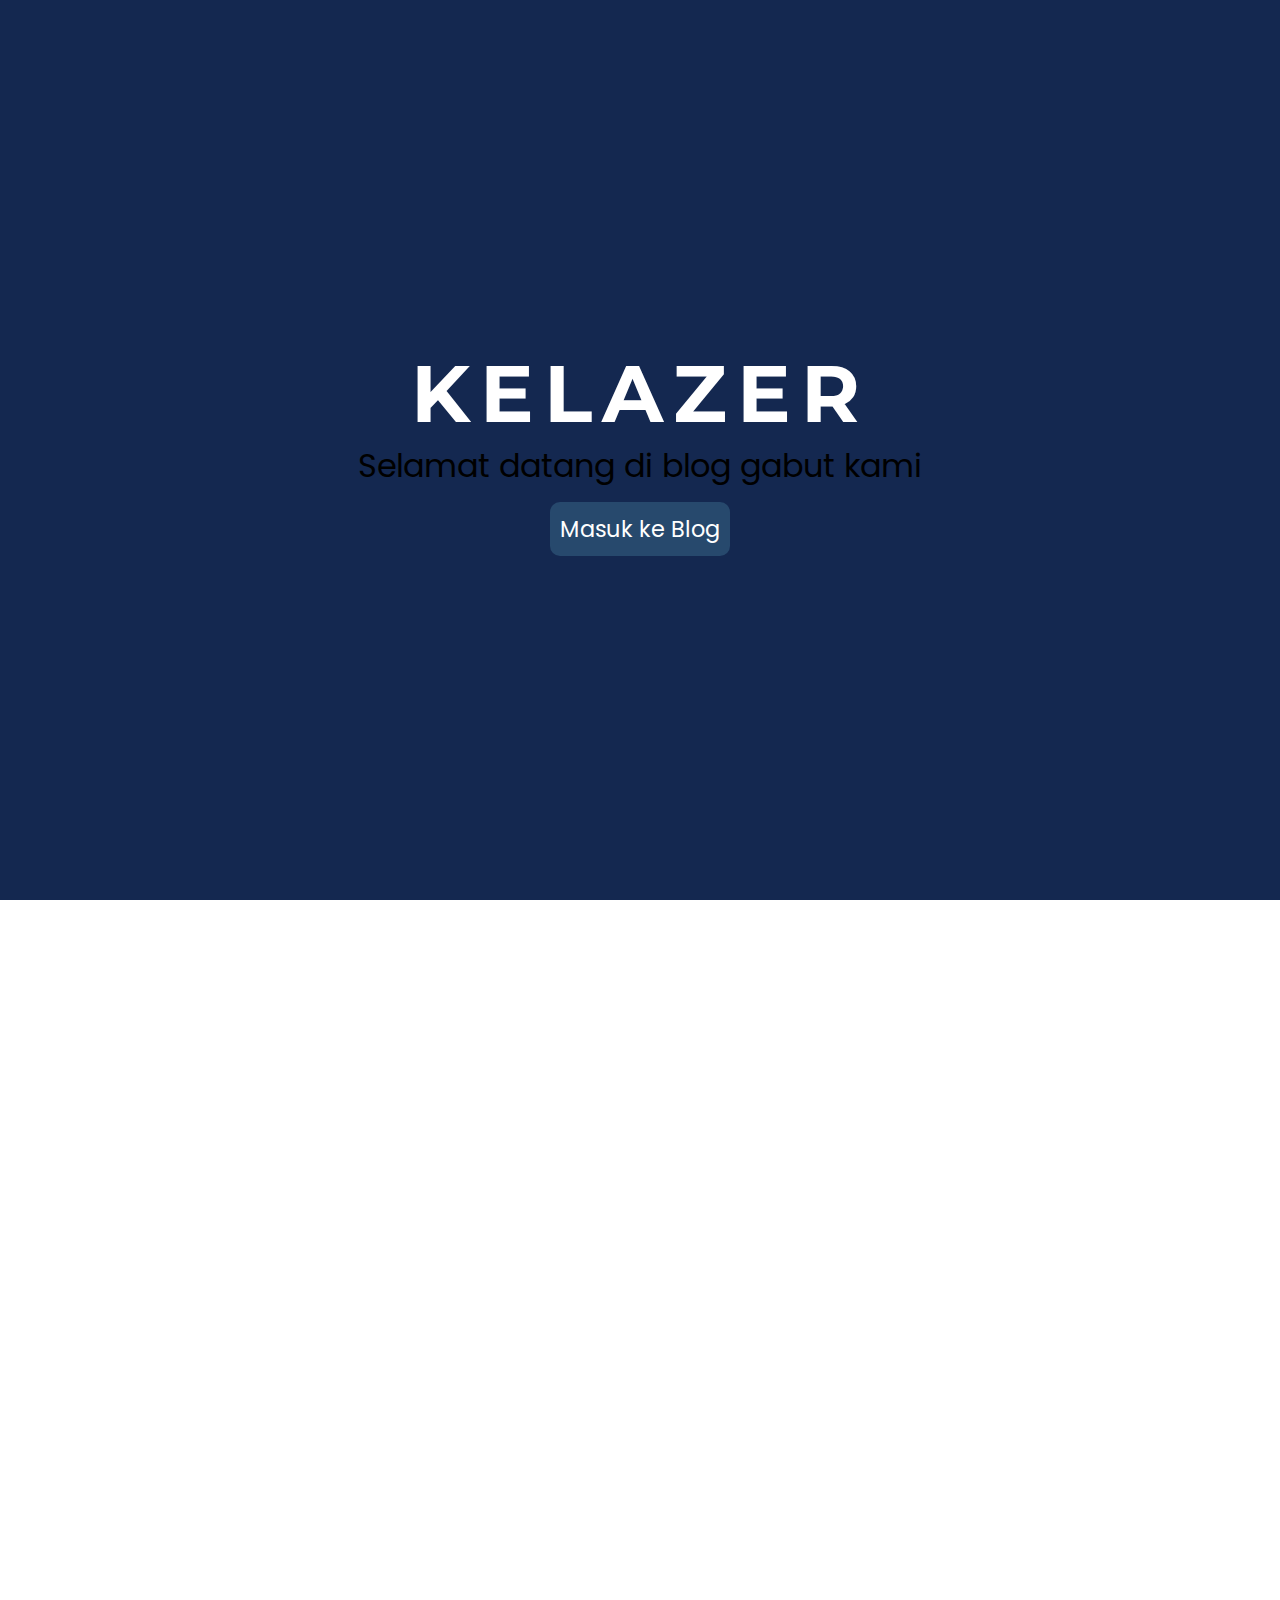
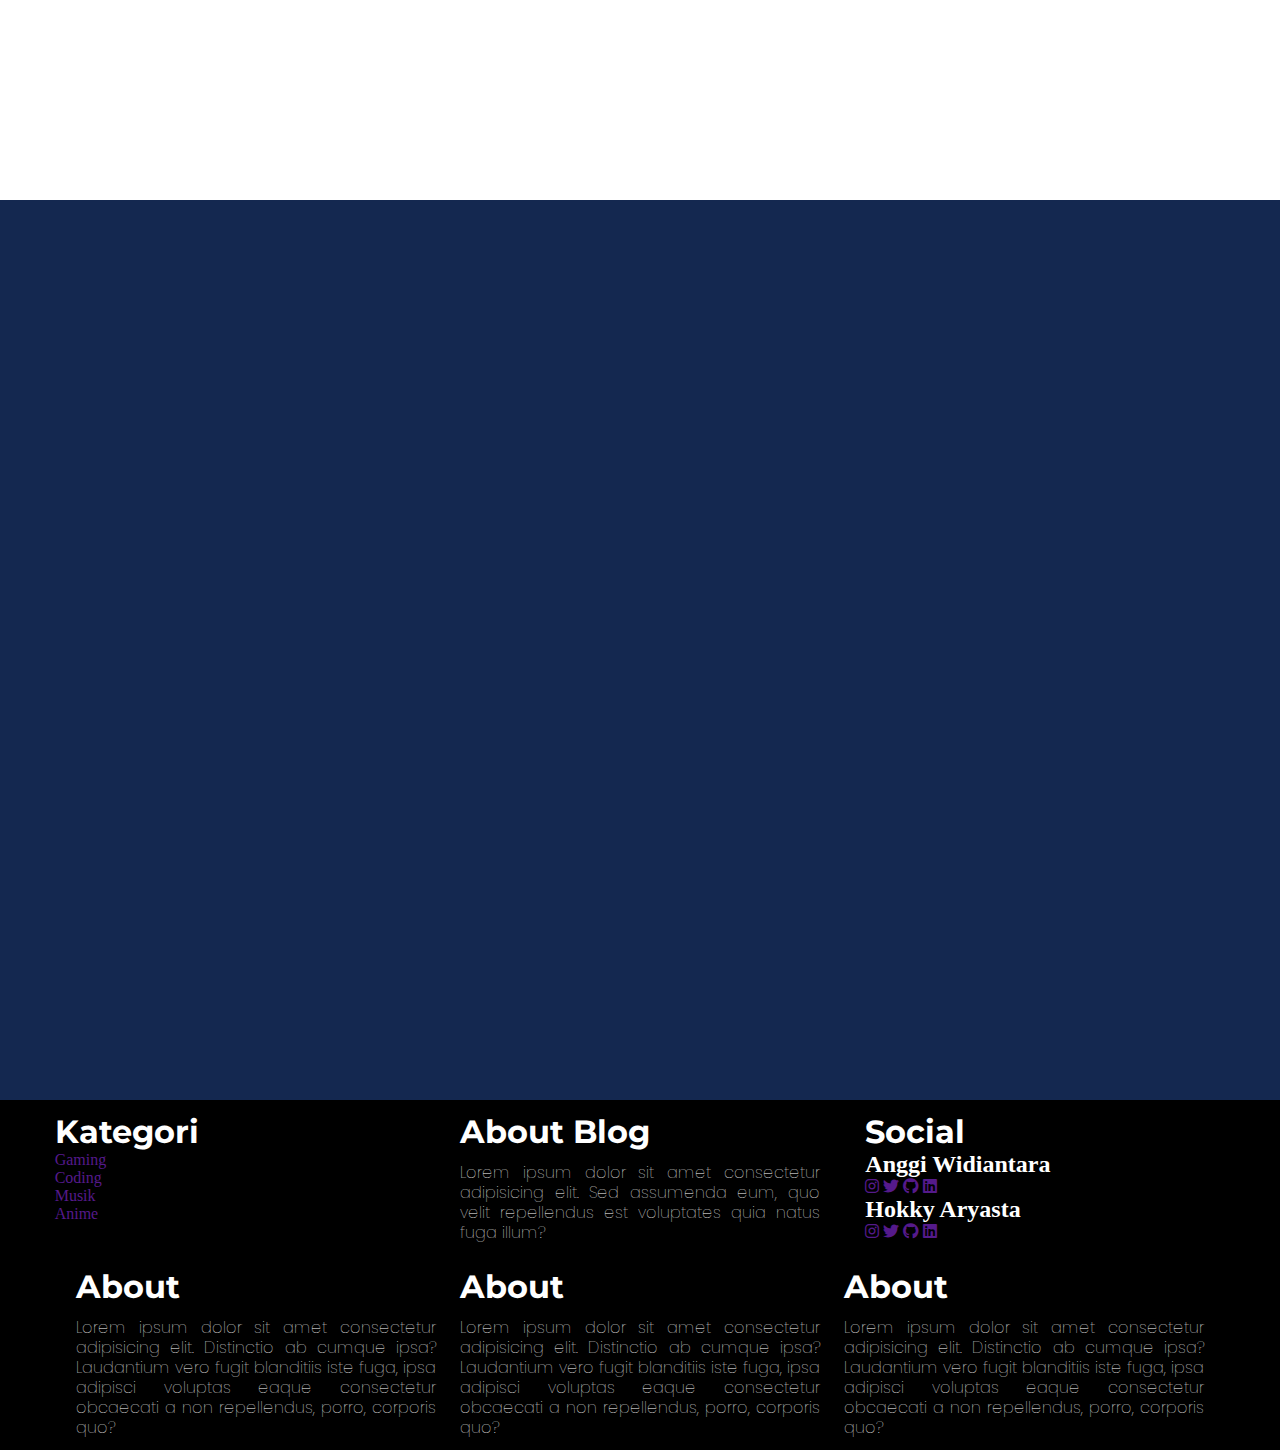
==== index.html @ 1ad7d3f4 "pang sing conflict" ====
<!DOCTYPE html>
<html lang="en">

<head>
    <meta charset="UTF-8">
    <meta http-equiv="X-UA-Compatible" content="IE=edge">
    <meta name="viewport" content="width=device-width, initial-scale=1.0">
    <link rel="stylesheet" href="css/style.css">
    <link href="https://fonts.googleapis.com/css2?family=Montserrat:wght@100;;300;;500;600;;800;&display=swap"
        rel="stylesheet">
    <link href="https://cdnjs.cloudflare.com/ajax/libs/font-awesome/6.2.0/css/all.min.css" rel="stylesheet">
    <link href="https://fonts.googleapis.com/css2?family=Poppins:wght@200;500&display=swap" rel="stylesheet">
    <link rel="stylesheet" href="https://unpkg.com/aos@next/dist/aos.css" />
    <title>Beranda | KELAZER</title>
    <link rel="stylesheet" href="css/style.css">
</head>

<body>
    <nav>
        <h1 class="title">KELAZER</h1>
        <p class="deskripsi">Selamat datang di blog gabut kami</p>
        <button class="masuk"><a href="">Masuk ke Blog</a></button>
    </nav>

    <div class="profile-1">
        <div class="img-profile" data-aos="fade-right" data-aos-offset="350" data-aos-duration="1500"
            data-aos-once="true">
            <img src="img/Anggi.JPG" alt="">
        </div>
        <div class="text-profile" data-aos="fade-left" data-aos-offset="350" data-aos-duration="1500"
            data-aos-once="true">
            <h1>Gede Anggi Widiantara</h1>
            <p>Saya Mahasiswa dari Universitas Pendidikan Ganesha mengambil jurusan Sistem Informasi dan sekarang sudah
                semester 5. dan sekarang sedang sibuk mencari kesibukan yang tidak menyibukan. bisa ngoding HTML, CSS,
                Javascript dikit dan bisa buat Design UI.</p>
            <p>"Ngoding itu pakek niat, kalo pakek ROG malah main Valo"</p>
        </div>
    </div>
    <div class="profile-2">
        <div class="img-profile" data-aos="fade-left" data-aos-offset="350" data-aos-duration="1500"
            data-aos-once="true">
            <img src="img/hokky.jpg" alt="">
        </div>
        <div class="text-profile" data-aos="fade-right" data-aos-offset="350" data-aos-duration="1500"
            data-aos-once="true">
            <h1>Komang Hokky Aryasta</h1>
            <p>Saya adalah mahasiswa KuTu (Kuliah Turu) dari Universitas Pendidikan Ganesha semester 5. Skill yang saya
                miliki adalah bermain Genshin Impact 24 jam.</p>
            <p>"Kalo yang lain bisa, kenapa harus saya"</p>
        </div>
        <div class="img-profile" data-aos="fade-left" data-aos-offset="350" data-aos-duration="1500"
            data-aos-once="true">
            <img src="img/hokky.jpeg" alt="">
        </div>
    </div>
    <footer>
        <div class="kategori footer">
            <h1 class="title">Kategori</h1>
            <ul>
                <li><a href="">Gaming</a></li>
                <li><a href="">Coding</a></li>
                <li><a href="">Musik</a></li>
                <li><a href="">Anime</a></li>
            </ul>
        </div>
        <div class="about footer">
            <h1 class="title">About Blog</h1>
            <p>Lorem ipsum dolor sit amet consectetur adipisicing elit. Sed assumenda eum, quo velit repellendus est
                voluptates quia natus fuga illum?</p>
        </div>

        <div class="social footer">
            <h1 class="title">Social</h1>
            <div class="anggi">
                <h2>Anggi Widiantara</h2>
                <div class="icon">
                    <a href=""><i class="fa-brands fa-instagram"></i></a>
                    <a href=""><i class="fa-brands fa-twitter"></i></a>
                    <a href=""><i class="fa-brands fa-github"></i></a>
                    <a href=""><i class="fa-brands fa-linkedin"></i></a>
                </div>
            </div>
            <div class="hokyy">
                <h2>Hokky Aryasta</h2>
                <div class="icon">
                    <a href=""><i class="fa-brands fa-instagram"></i></a>
                    <a href=""><i class="fa-brands fa-twitter"></i></a>
                    <a href=""><i class="fa-brands fa-github"></i></a>
                    <a href=""><i class="fa-brands fa-linkedin"></i></a>

                </div>
            </div>


        </div>
        <footer>
            <div class="about footer">
                <h1 class="title">About</h1>
                <p class="deskripsi">Lorem ipsum dolor sit amet consectetur adipisicing elit. Distinctio ab cumque ipsa?
                    Laudantium vero fugit blanditiis iste fuga, ipsa adipisci voluptas eaque consectetur obcaecati a non
                    repellendus, porro, corporis quo?</p>
            </div>
            <div class="about footer">
                <h1 class="title">About</h1>
                <p class="deskripsi">Lorem ipsum dolor sit amet consectetur adipisicing elit. Distinctio ab cumque ipsa?
                    Laudantium vero fugit blanditiis iste fuga, ipsa adipisci voluptas eaque consectetur obcaecati a non
                    repellendus, porro, corporis quo?</p>
            </div>
            <div class="about footer">
                <h1 class="title">About</h1>
                <p class="deskripsi">Lorem ipsum dolor sit amet consectetur adipisicing elit. Distinctio ab cumque ipsa?
                    Laudantium vero fugit blanditiis iste fuga, ipsa adipisci voluptas eaque consectetur obcaecati a non
                    repellendus, porro, corporis quo?</p>
            </div>
        </footer>
        <script src="https://unpkg.com/aos@next/dist/aos.js"></script>
        <script>
            AOS.init();
        </script>
</body>

</html>
---- css/style.css ----
* {
    text-decoration: none;
    padding: 0;
    margin: 0;
    box-sizing: border-box;
    border: none;
    text-decoration: none;
    list-style: none;
}

html {
    font-size: 100%;
}

nav {
    background-color: #142850;
    width: 100%;
    height: 100vh;
    display: flex;
    flex-direction: column;
    margin: auto;
    justify-content: center;
    align-items: center;
}

nav h1 {
    color: #ffffff;
    font-family: 'Montserrat', sans-serif;
    font-size: 5rem;
    letter-spacing: 10px;
}

nav p {
    font-family: 'Poppins', sans-serif;
    font-size: 2rem;
    margin-bottom: 12px;
}

nav .masuk {
    border-radius: 10px;
    padding: 10px;
    background-color: #27496D;
}

nav .masuk a {
    font-size: 1.4rem;
    font-family: 'Poppins', sans-serif;
    color: #ffffff;
}

.masuk:hover {
    background-color: #ffffff;
    transition: all ease .3s;
}

.masuk a:hover {
    color: #142850;
    transition: all ease .3s;
}

.profile-1 {
    height: 100vh;
    display: flex;
    justify-content: space-around;
    align-items: center;
    margin: auto;
    padding: 0 5vw;
}

.profile-2 {
    color: #fff;
    background-color: #142850;
    height: 100vh;
    display: flex;
    flex-direction: r;
    justify-content: space-around;
    align-items: center;
    margin: auto;
    padding: 0 5vw;
}

.img-profile img {
    object-fit: cover;
    height: 420px;
    width: 320px;
}

.text-profile {
    width: 600px;
    height: 420px;
}

.text-profile h1 {
    font-family: 'Poppins', sans-serif;
    font-size: 2.5rem;
    margin-bottom: 20px;
}

.text-profile p {
    font-family: 'Poppins', sans-serif;
    font-weight: 100;
    font-size: 1.2rem;
    line-height: 36px;
    text-align: justify;
    margin-bottom: 12px;
}

footer {
    background-color: #000000;
    color: #ffffff;
    display: flex;
    justify-content: space-around;
    flex-wrap: wrap;
    padding: 0 32px;
}

.footer {
    width: 360px;
    margin: 12px;
}

footer h1 {
    font-family: 'Montserrat', sans-serif;
    font-size: 2rem;
}

footer p {
    font-family: 'Poppins', sans-serif;
    font-weight: 100;
    font-size: 1rem;
    line-height: 20px;
    text-align: justify;
    margin-top: 12px;
}

/* Media Query */
---- css/style.css ----
* {
    text-decoration: none;
    padding: 0;
    margin: 0;
    box-sizing: border-box;
    border: none;
    text-decoration: none;
    list-style: none;
}

html {
    font-size: 100%;
}

nav {
    background-color: #142850;
    width: 100%;
    height: 100vh;
    display: flex;
    flex-direction: column;
    margin: auto;
    justify-content: center;
    align-items: center;
}

nav h1 {
    color: #ffffff;
    font-family: 'Montserrat', sans-serif;
    font-size: 5rem;
    letter-spacing: 10px;
}

nav p {
    font-family: 'Poppins', sans-serif;
    font-size: 2rem;
    margin-bottom: 12px;
}

nav .masuk {
    border-radius: 10px;
    padding: 10px;
    background-color: #27496D;
}

nav .masuk a {
    font-size: 1.4rem;
    font-family: 'Poppins', sans-serif;
    color: #ffffff;
}

.masuk:hover {
    background-color: #ffffff;
    transition: all ease .3s;
}

.masuk a:hover {
    color: #142850;
    transition: all ease .3s;
}

.profile-1 {
    height: 100vh;
    display: flex;
    justify-content: space-around;
    align-items: center;
    margin: auto;
    padding: 0 5vw;
}

.profile-2 {
    color: #fff;
    background-color: #142850;
    height: 100vh;
    display: flex;
    flex-direction: r;
    justify-content: space-around;
    align-items: center;
    margin: auto;
    padding: 0 5vw;
}

.img-profile img {
    object-fit: cover;
    height: 420px;
    width: 320px;
}

.text-profile {
    width: 600px;
    height: 420px;
}

.text-profile h1 {
    font-family: 'Poppins', sans-serif;
    font-size: 2.5rem;
    margin-bottom: 20px;
}

.text-profile p {
    font-family: 'Poppins', sans-serif;
    font-weight: 100;
    font-size: 1.2rem;
    line-height: 36px;
    text-align: justify;
    margin-bottom: 12px;
}

footer {
    background-color: #000000;
    color: #ffffff;
    display: flex;
    justify-content: space-around;
    flex-wrap: wrap;
    padding: 0 32px;
}

.footer {
    width: 360px;
    margin: 12px;
}

footer h1 {
    font-family: 'Montserrat', sans-serif;
    font-size: 2rem;
}

footer p {
    font-family: 'Poppins', sans-serif;
    font-weight: 100;
    font-size: 1rem;
    line-height: 20px;
    text-align: justify;
    margin-top: 12px;
}

/* Media Query */
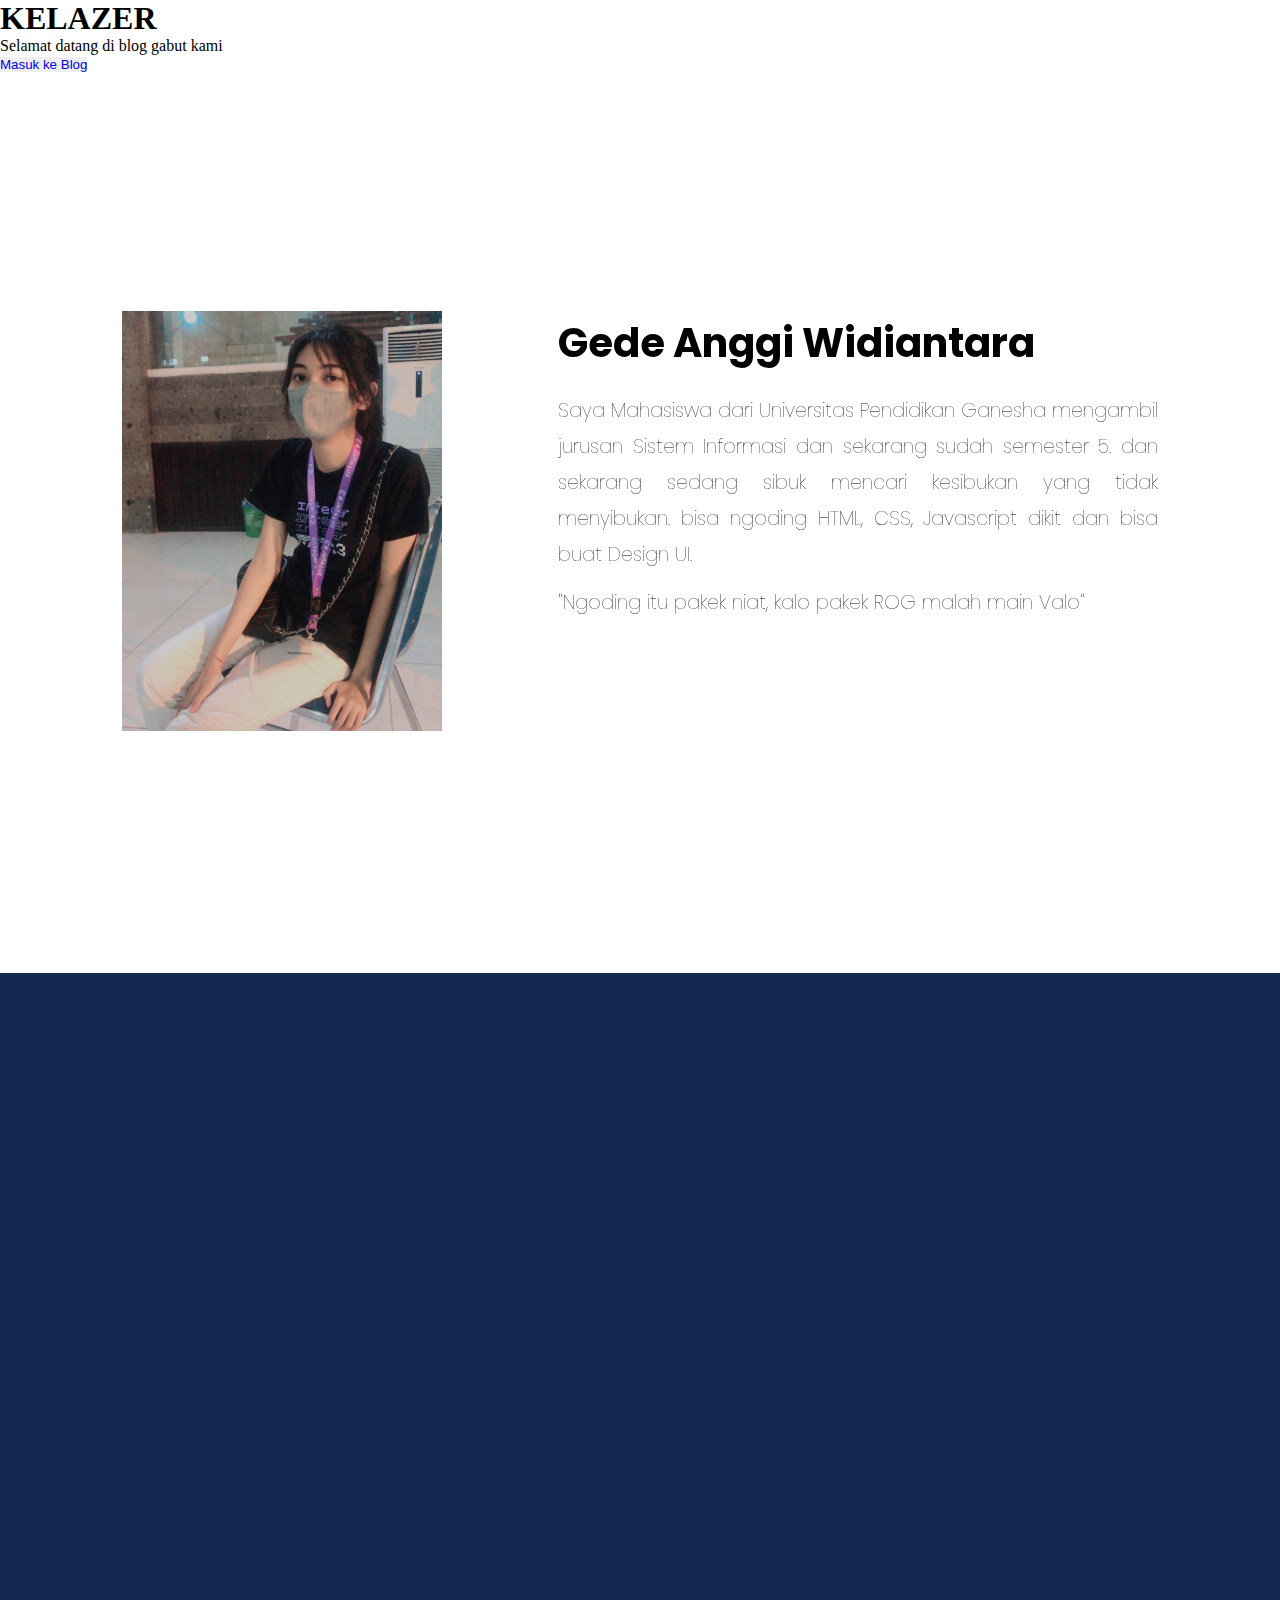
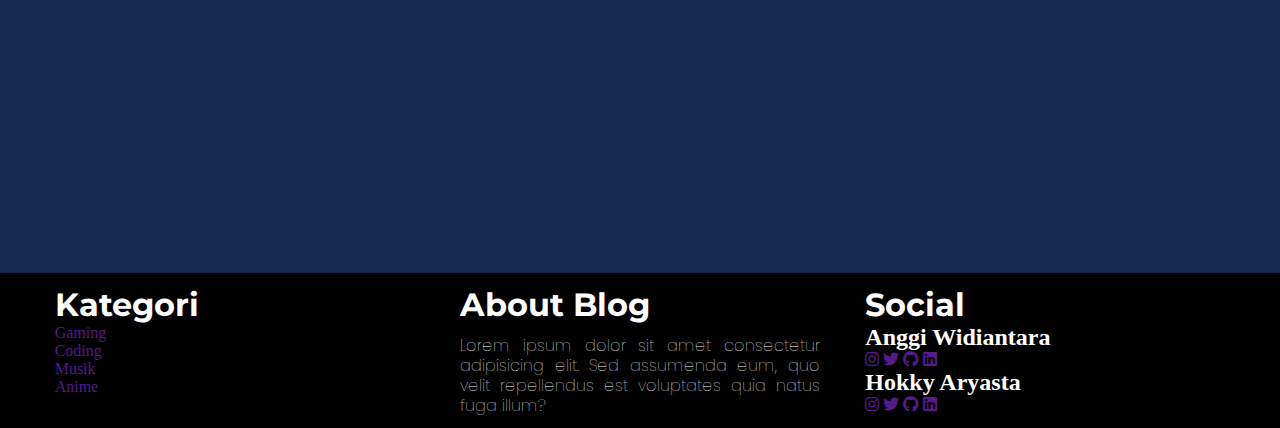
==== commit 8993d0a0: "Update index.html" ====
--- a/index.html
+++ b/index.html
@@ -6,7 +6,8 @@
     <meta http-equiv="X-UA-Compatible" content="IE=edge">
     <meta name="viewport" content="width=device-width, initial-scale=1.0">
     <link rel="stylesheet" href="css/style.css">
-    <link href="https://fonts.googleapis.com/css2?family=Montserrat:wght@100;;300;;500;600;;800;&display=swap"
+    <link
+        href="https://fonts.googleapis.com/css2?family=Montserrat:wght@100;;300;;500;600;;800;&display=swap"
         rel="stylesheet">
     <link href="https://cdnjs.cloudflare.com/ajax/libs/font-awesome/6.2.0/css/all.min.css" rel="stylesheet">
     <link href="https://fonts.googleapis.com/css2?family=Poppins:wght@200;500&display=swap" rel="stylesheet">
@@ -16,12 +17,11 @@
 </head>
 
 <body>
-    <nav>
-        <h1 class="title">KELAZER</h1>
-        <p class="deskripsi">Selamat datang di blog gabut kami</p>
-        <button class="masuk"><a href="">Masuk ke Blog</a></button>
-    </nav>
-
+    <div class="opening">
+        <h1>KELAZER</h1>
+        <p>Selamat datang di blog gabut kami</p>
+        <button class="masuk"><a href="pages/blog.html">Masuk ke Blog</a></button>
+    </div>
     <div class="profile-1">
         <div class="img-profile" data-aos="fade-right" data-aos-offset="350" data-aos-duration="1500"
             data-aos-once="true">
@@ -37,10 +37,6 @@
         </div>
     </div>
     <div class="profile-2">
-        <div class="img-profile" data-aos="fade-left" data-aos-offset="350" data-aos-duration="1500"
-            data-aos-once="true">
-            <img src="img/hokky.jpg" alt="">
-        </div>
         <div class="text-profile" data-aos="fade-right" data-aos-offset="350" data-aos-duration="1500"
             data-aos-once="true">
             <h1>Komang Hokky Aryasta</h1>
@@ -65,58 +61,37 @@
         </div>
         <div class="about footer">
             <h1 class="title">About Blog</h1>
-            <p>Lorem ipsum dolor sit amet consectetur adipisicing elit. Sed assumenda eum, quo velit repellendus est
-                voluptates quia natus fuga illum?</p>
+            <p>Lorem ipsum dolor sit amet consectetur adipisicing elit. Sed assumenda eum, quo velit repellendus est voluptates quia natus fuga illum?</p>
         </div>
-
+        
         <div class="social footer">
             <h1 class="title">Social</h1>
-            <div class="anggi">
-                <h2>Anggi Widiantara</h2>
-                <div class="icon">
-                    <a href=""><i class="fa-brands fa-instagram"></i></a>
-                    <a href=""><i class="fa-brands fa-twitter"></i></a>
-                    <a href=""><i class="fa-brands fa-github"></i></a>
-                    <a href=""><i class="fa-brands fa-linkedin"></i></a>
+                <div class="anggi">
+                    <h2>Anggi Widiantara</h2>
+                    <div class="icon">
+                        <a href=""><i class="fa-brands fa-instagram"></i></a>
+                        <a href=""><i class="fa-brands fa-twitter"></i></a>
+                        <a href=""><i class="fa-brands fa-github"></i></a>
+                        <a href=""><i class="fa-brands fa-linkedin"></i></a>
+                    </div>
                 </div>
-            </div>
-            <div class="hokyy">
-                <h2>Hokky Aryasta</h2>
-                <div class="icon">
-                    <a href=""><i class="fa-brands fa-instagram"></i></a>
-                    <a href=""><i class="fa-brands fa-twitter"></i></a>
-                    <a href=""><i class="fa-brands fa-github"></i></a>
-                    <a href=""><i class="fa-brands fa-linkedin"></i></a>
-
+                <div class="hokyy">
+                    <h2>Hokky Aryasta</h2>
+                    <div class="icon">
+                        <a href=""><i class="fa-brands fa-instagram"></i></a>
+                        <a href=""><i class="fa-brands fa-twitter"></i></a>
+                        <a href=""><i class="fa-brands fa-github"></i></a>
+                        <a href=""><i class="fa-brands fa-linkedin"></i></a>
+                        
+                    </div>
                 </div>
-            </div>
-
-
+            
         </div>
-        <footer>
-            <div class="about footer">
-                <h1 class="title">About</h1>
-                <p class="deskripsi">Lorem ipsum dolor sit amet consectetur adipisicing elit. Distinctio ab cumque ipsa?
-                    Laudantium vero fugit blanditiis iste fuga, ipsa adipisci voluptas eaque consectetur obcaecati a non
-                    repellendus, porro, corporis quo?</p>
-            </div>
-            <div class="about footer">
-                <h1 class="title">About</h1>
-                <p class="deskripsi">Lorem ipsum dolor sit amet consectetur adipisicing elit. Distinctio ab cumque ipsa?
-                    Laudantium vero fugit blanditiis iste fuga, ipsa adipisci voluptas eaque consectetur obcaecati a non
-                    repellendus, porro, corporis quo?</p>
-            </div>
-            <div class="about footer">
-                <h1 class="title">About</h1>
-                <p class="deskripsi">Lorem ipsum dolor sit amet consectetur adipisicing elit. Distinctio ab cumque ipsa?
-                    Laudantium vero fugit blanditiis iste fuga, ipsa adipisci voluptas eaque consectetur obcaecati a non
-                    repellendus, porro, corporis quo?</p>
-            </div>
-        </footer>
-        <script src="https://unpkg.com/aos@next/dist/aos.js"></script>
-        <script>
-            AOS.init();
-        </script>
+    </footer>
+    <script src="https://unpkg.com/aos@next/dist/aos.js"></script>
+    <script>
+        AOS.init();
+    </script>
 </body>
 
-</html>+</html>
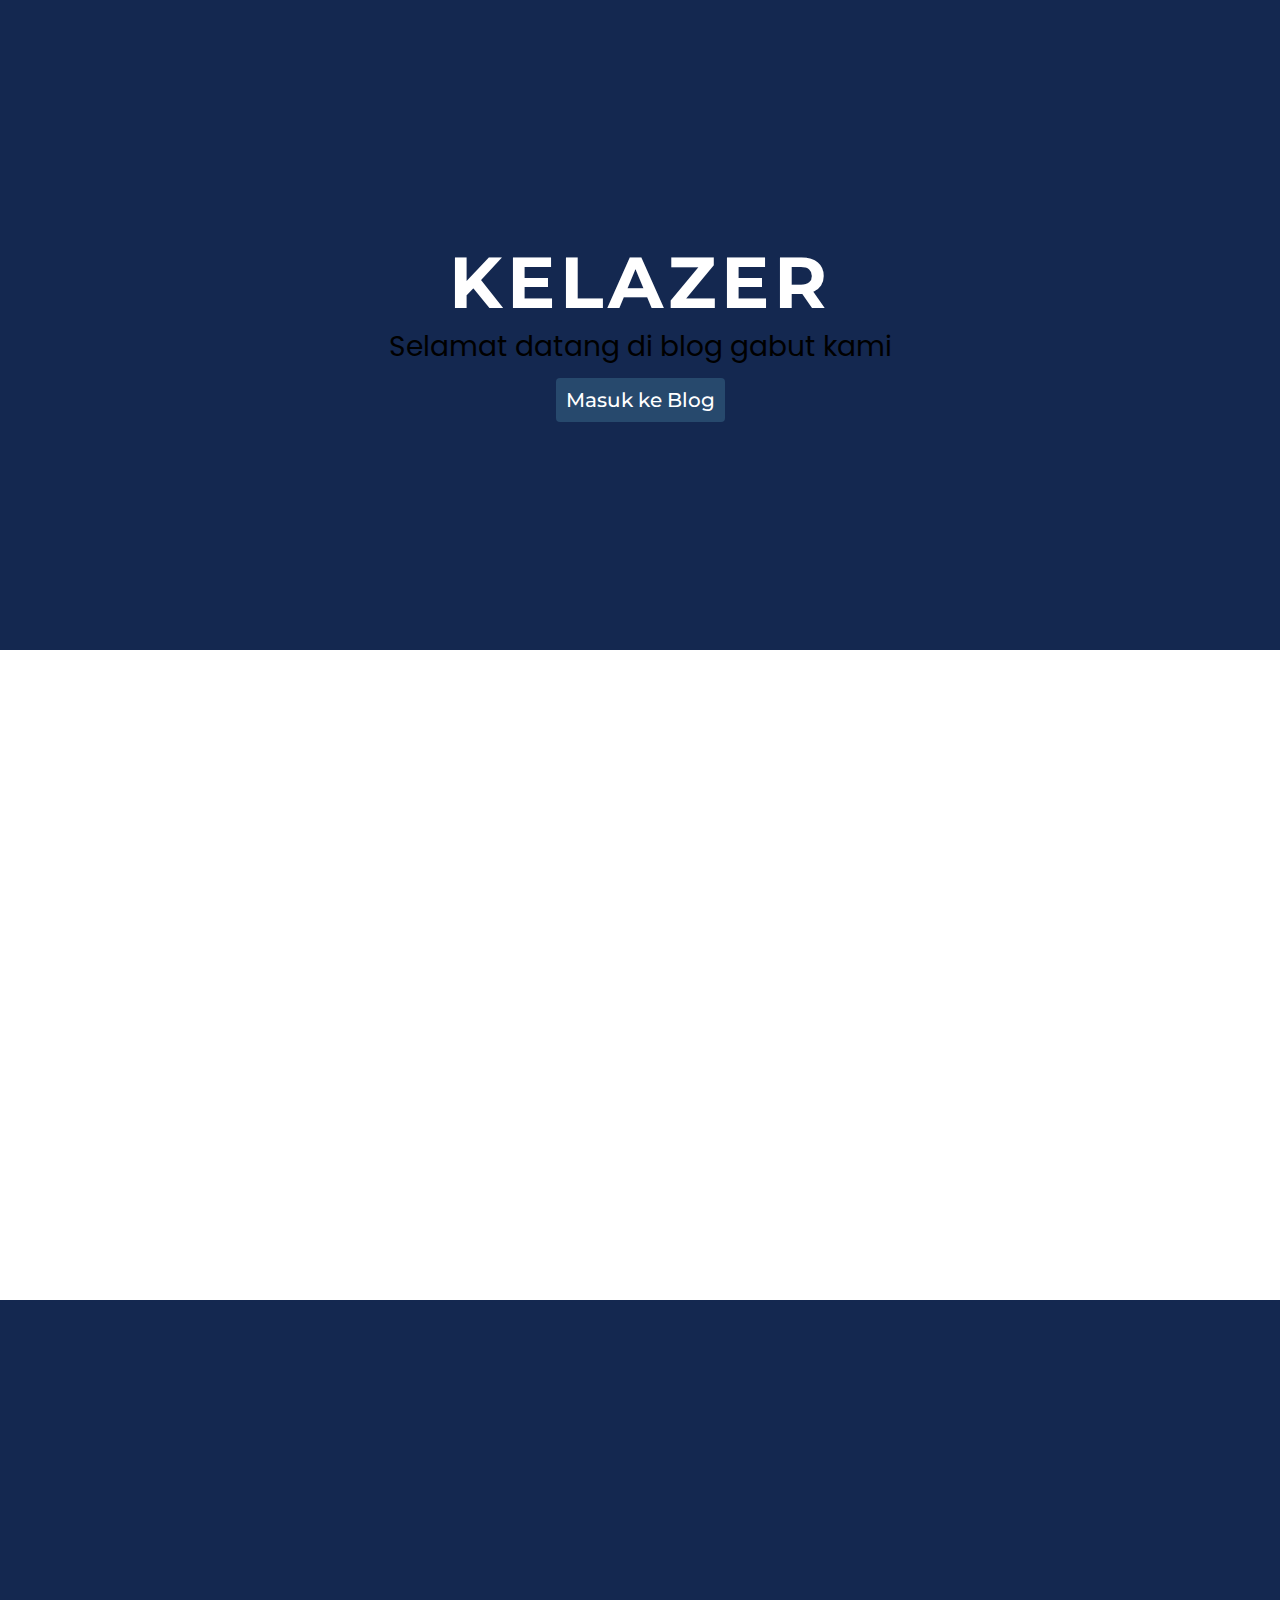
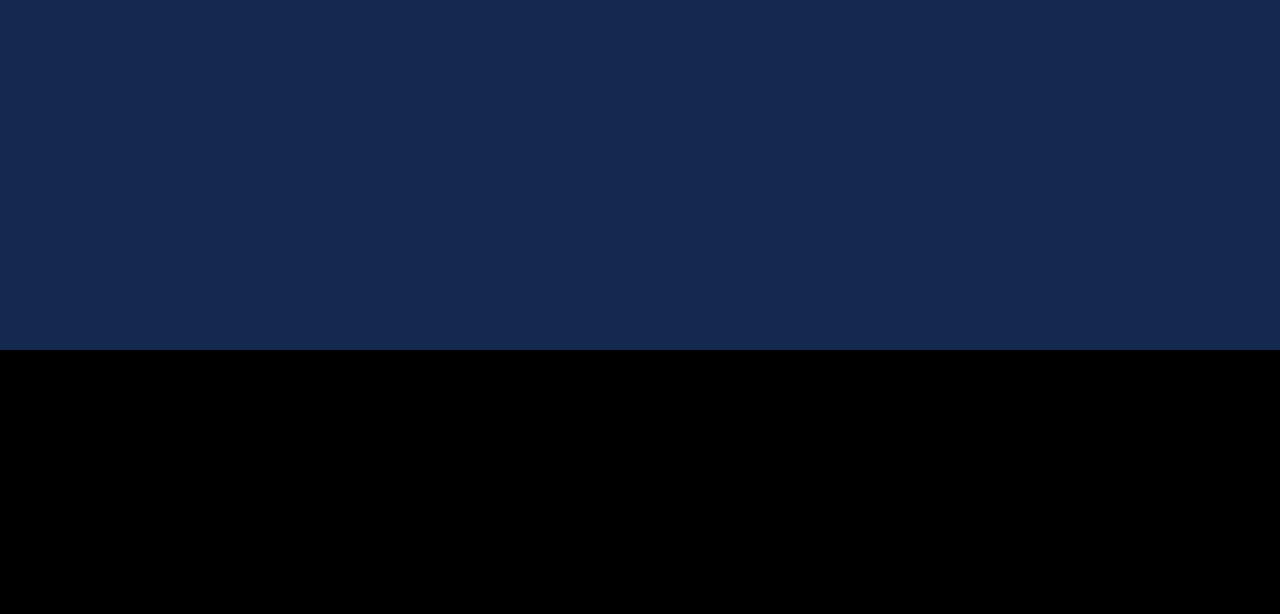
==== commit 59e3fb3e: "menambahkan animasi scroll" ====
--- a/index.html
+++ b/index.html
@@ -6,8 +6,7 @@
     <meta http-equiv="X-UA-Compatible" content="IE=edge">
     <meta name="viewport" content="width=device-width, initial-scale=1.0">
     <link rel="stylesheet" href="css/style.css">
-    <link
-        href="https://fonts.googleapis.com/css2?family=Montserrat:wght@100;;300;;500;600;;800;&display=swap"
+    <link href="https://fonts.googleapis.com/css2?family=Montserrat:wght@100;;300;;500;600;;800;&display=swap"
         rel="stylesheet">
     <link href="https://cdnjs.cloudflare.com/ajax/libs/font-awesome/6.2.0/css/all.min.css" rel="stylesheet">
     <link href="https://fonts.googleapis.com/css2?family=Poppins:wght@200;500&display=swap" rel="stylesheet">
@@ -50,7 +49,7 @@
         </div>
     </div>
     <footer>
-        <div class="kategori footer">
+        <div class="kategori footer" data-aos="fade-down" data-aos-once="true" data-aos-duration="1000">
             <h1 class="title">Kategori</h1>
             <ul>
                 <li><a href="">Gaming</a></li>
@@ -59,33 +58,34 @@
                 <li><a href="">Anime</a></li>
             </ul>
         </div>
-        <div class="about footer">
+        <div class="about footer" data-aos="fade-down" data-aos-once="true" data-aos-duration="1000">
             <h1 class="title">About Blog</h1>
-            <p>Lorem ipsum dolor sit amet consectetur adipisicing elit. Sed assumenda eum, quo velit repellendus est voluptates quia natus fuga illum?</p>
+            <p>Lorem ipsum dolor sit amet consectetur adipisicing elit. Sed assumenda eum, quo velit repellendus est
+                voluptates quia natus fuga illum?</p>
         </div>
-        
-        <div class="social footer">
+
+        <div class="social footer" data-aos="fade-down" data-aos-once="true" data-aos-duration="1000">
             <h1 class="title">Social</h1>
-                <div class="anggi">
-                    <h2>Anggi Widiantara</h2>
-                    <div class="icon">
-                        <a href=""><i class="fa-brands fa-instagram"></i></a>
-                        <a href=""><i class="fa-brands fa-twitter"></i></a>
-                        <a href=""><i class="fa-brands fa-github"></i></a>
-                        <a href=""><i class="fa-brands fa-linkedin"></i></a>
-                    </div>
+            <div class="anggi">
+                <h2>Anggi Widiantara</h2>
+                <div class="icon">
+                    <a href=""><i class="fa-brands fa-instagram"></i></a>
+                    <a href=""><i class="fa-brands fa-twitter"></i></a>
+                    <a href=""><i class="fa-brands fa-github"></i></a>
+                    <a href=""><i class="fa-brands fa-linkedin"></i></a>
                 </div>
-                <div class="hokyy">
-                    <h2>Hokky Aryasta</h2>
-                    <div class="icon">
-                        <a href=""><i class="fa-brands fa-instagram"></i></a>
-                        <a href=""><i class="fa-brands fa-twitter"></i></a>
-                        <a href=""><i class="fa-brands fa-github"></i></a>
-                        <a href=""><i class="fa-brands fa-linkedin"></i></a>
-                        
-                    </div>
+            </div>
+            <div class="hokyy">
+                <h2>Hokky Aryasta</h2>
+                <div class="icon">
+                    <a href=""><i class="fa-brands fa-instagram"></i></a>
+                    <a href=""><i class="fa-brands fa-twitter"></i></a>
+                    <a href=""><i class="fa-brands fa-github"></i></a>
+                    <a href=""><i class="fa-brands fa-linkedin"></i></a>
+
                 </div>
-            
+            </div>
+
         </div>
     </footer>
     <script src="https://unpkg.com/aos@next/dist/aos.js"></script>
@@ -94,4 +94,4 @@
     </script>
 </body>
 
-</html>
+</html>--- a/css/style.css
+++ b/css/style.css
@@ -1,21 +1,16 @@
 * {
-    text-decoration: none;
     padding: 0;
     margin: 0;
-    box-sizing: border-box;
+    font-family: 'Montserrat', sans-serif;
     border: none;
     text-decoration: none;
     list-style: none;
 }
 
-html {
-    font-size: 100%;
-}
-
-nav {
+/* beranda */
+.opening {
     background-color: #142850;
-    width: 100%;
-    height: 100vh;
+    min-height: 650px;
     display: flex;
     flex-direction: column;
     margin: auto;
@@ -23,114 +18,139 @@
     align-items: center;
 }
 
-nav h1 {
-    color: #ffffff;
-    font-family: 'Montserrat', sans-serif;
-    font-size: 5rem;
-    letter-spacing: 10px;
+.opening h1 {
+    font-size: 72px;
+    color: #fff;
+    letter-spacing: 5px;
+    
 }
 
-nav p {
+.opening p {
     font-family: 'Poppins', sans-serif;
-    font-size: 2rem;
-    margin-bottom: 12px;
+    font-size: 28px;
+    margin-bottom: 20px;
 }
 
-nav .masuk {
-    border-radius: 10px;
+.masuk a{
+    font-weight: 500;
+    font-size: 20px;
     padding: 10px;
+    border-radius: 4px;
     background-color: #27496D;
-}
-
-nav .masuk a {
-    font-size: 1.4rem;
-    font-family: 'Poppins', sans-serif;
-    color: #ffffff;
-}
-
-.masuk:hover {
-    background-color: #ffffff;
-    transition: all ease .3s;
+    color: #fff;
 }
 
 .masuk a:hover {
-    color: #142850;
+    background-color: #fff;
+    color: #27496D;
+    cursor: pointer;
     transition: all ease .3s;
 }
 
 .profile-1 {
-    height: 100vh;
     display: flex;
-    justify-content: space-around;
+    justify-content: center;
     align-items: center;
-    margin: auto;
-    padding: 0 5vw;
-}
-
-.profile-2 {
-    color: #fff;
-    background-color: #142850;
-    height: 100vh;
-    display: flex;
-    flex-direction: r;
-    justify-content: space-around;
-    align-items: center;
-    margin: auto;
-    padding: 0 5vw;
+    flex-direction: row;
+    min-height: 650px;
+    gap: 72px;
 }
 
 .img-profile img {
     object-fit: cover;
-    height: 420px;
-    width: 320px;
+    height: 400px;
+    width: 300px;
 }
 
 .text-profile {
     width: 600px;
-    height: 420px;
+    height: 400px;    
 }
 
 .text-profile h1 {
     font-family: 'Poppins', sans-serif;
-    font-size: 2.5rem;
+    font-size: 36px;
     margin-bottom: 20px;
 }
 
 .text-profile p {
     font-family: 'Poppins', sans-serif;
     font-weight: 100;
-    font-size: 1.2rem;
+    font-size: 18px;
     line-height: 36px;
     text-align: justify;
     margin-bottom: 12px;
 }
 
+.profile-2 {
+    background-color: #142850;
+    color:#fff;
+    display: flex;
+    justify-content: center;
+    align-items: center;
+    flex-direction: row;
+    min-height: 650px;
+    gap: 72px;
+}
+
 footer {
-    background-color: #000000;
-    color: #ffffff;
+    background-color: #000;
+    color: #fff;
     display: flex;
+    flex-wrap: wrap;
     justify-content: space-around;
-    flex-wrap: wrap;
-    padding: 0 32px;
 }
 
 .footer {
-    width: 360px;
-    margin: 12px;
+    width: 300px;
+    height: 200px;
+    margin: 32px;
+}
+.title {
+    text-align: center;
+}
+.about p{
+    margin-top: 12px;
+    text-align: justify;
+    line-height: 24px;
 }
 
-footer h1 {
-    font-family: 'Montserrat', sans-serif;
-    font-size: 2rem;
-}
-
-footer p {
-    font-family: 'Poppins', sans-serif;
-    font-weight: 100;
-    font-size: 1rem;
-    line-height: 20px;
-    text-align: justify;
+.kategori ul {
     margin-top: 12px;
 }
 
-/* Media Query */+.kategori li {
+    margin-bottom: 8px;
+}
+
+.kategori a{
+    font-family: 'Poppins', sans-serif;
+    font-weight: 400;
+    color: #fff;
+}
+
+.kategori a:hover {
+    color: #27496D;
+}
+
+.social h2 {
+    text-align: center;
+    font-family: 'Poppins', sans-serif;
+    font-size: 20px;
+    font-weight: 500;
+}
+
+.social .icon {
+    justify-content: center;
+    font-size: 24px;
+    display: flex;
+    gap: 20px;
+    margin-bottom: 20px;
+    
+}
+.social i {
+    color: #fff;
+}
+.social i:hover {
+    color: #142850;
+} 
--- a/css/style.css
+++ b/css/style.css
@@ -1,21 +1,16 @@
 * {
-    text-decoration: none;
     padding: 0;
     margin: 0;
-    box-sizing: border-box;
+    font-family: 'Montserrat', sans-serif;
     border: none;
     text-decoration: none;
     list-style: none;
 }
 
-html {
-    font-size: 100%;
-}
-
-nav {
+/* beranda */
+.opening {
     background-color: #142850;
-    width: 100%;
-    height: 100vh;
+    min-height: 650px;
     display: flex;
     flex-direction: column;
     margin: auto;
@@ -23,114 +18,139 @@
     align-items: center;
 }
 
-nav h1 {
-    color: #ffffff;
-    font-family: 'Montserrat', sans-serif;
-    font-size: 5rem;
-    letter-spacing: 10px;
+.opening h1 {
+    font-size: 72px;
+    color: #fff;
+    letter-spacing: 5px;
+    
 }
 
-nav p {
+.opening p {
     font-family: 'Poppins', sans-serif;
-    font-size: 2rem;
-    margin-bottom: 12px;
+    font-size: 28px;
+    margin-bottom: 20px;
 }
 
-nav .masuk {
-    border-radius: 10px;
+.masuk a{
+    font-weight: 500;
+    font-size: 20px;
     padding: 10px;
+    border-radius: 4px;
     background-color: #27496D;
-}
-
-nav .masuk a {
-    font-size: 1.4rem;
-    font-family: 'Poppins', sans-serif;
-    color: #ffffff;
-}
-
-.masuk:hover {
-    background-color: #ffffff;
-    transition: all ease .3s;
+    color: #fff;
 }
 
 .masuk a:hover {
-    color: #142850;
+    background-color: #fff;
+    color: #27496D;
+    cursor: pointer;
     transition: all ease .3s;
 }
 
 .profile-1 {
-    height: 100vh;
     display: flex;
-    justify-content: space-around;
+    justify-content: center;
     align-items: center;
-    margin: auto;
-    padding: 0 5vw;
-}
-
-.profile-2 {
-    color: #fff;
-    background-color: #142850;
-    height: 100vh;
-    display: flex;
-    flex-direction: r;
-    justify-content: space-around;
-    align-items: center;
-    margin: auto;
-    padding: 0 5vw;
+    flex-direction: row;
+    min-height: 650px;
+    gap: 72px;
 }
 
 .img-profile img {
     object-fit: cover;
-    height: 420px;
-    width: 320px;
+    height: 400px;
+    width: 300px;
 }
 
 .text-profile {
     width: 600px;
-    height: 420px;
+    height: 400px;    
 }
 
 .text-profile h1 {
     font-family: 'Poppins', sans-serif;
-    font-size: 2.5rem;
+    font-size: 36px;
     margin-bottom: 20px;
 }
 
 .text-profile p {
     font-family: 'Poppins', sans-serif;
     font-weight: 100;
-    font-size: 1.2rem;
+    font-size: 18px;
     line-height: 36px;
     text-align: justify;
     margin-bottom: 12px;
 }
 
+.profile-2 {
+    background-color: #142850;
+    color:#fff;
+    display: flex;
+    justify-content: center;
+    align-items: center;
+    flex-direction: row;
+    min-height: 650px;
+    gap: 72px;
+}
+
 footer {
-    background-color: #000000;
-    color: #ffffff;
+    background-color: #000;
+    color: #fff;
     display: flex;
+    flex-wrap: wrap;
     justify-content: space-around;
-    flex-wrap: wrap;
-    padding: 0 32px;
 }
 
 .footer {
-    width: 360px;
-    margin: 12px;
+    width: 300px;
+    height: 200px;
+    margin: 32px;
+}
+.title {
+    text-align: center;
+}
+.about p{
+    margin-top: 12px;
+    text-align: justify;
+    line-height: 24px;
 }
 
-footer h1 {
-    font-family: 'Montserrat', sans-serif;
-    font-size: 2rem;
-}
-
-footer p {
-    font-family: 'Poppins', sans-serif;
-    font-weight: 100;
-    font-size: 1rem;
-    line-height: 20px;
-    text-align: justify;
+.kategori ul {
     margin-top: 12px;
 }
 
-/* Media Query */+.kategori li {
+    margin-bottom: 8px;
+}
+
+.kategori a{
+    font-family: 'Poppins', sans-serif;
+    font-weight: 400;
+    color: #fff;
+}
+
+.kategori a:hover {
+    color: #27496D;
+}
+
+.social h2 {
+    text-align: center;
+    font-family: 'Poppins', sans-serif;
+    font-size: 20px;
+    font-weight: 500;
+}
+
+.social .icon {
+    justify-content: center;
+    font-size: 24px;
+    display: flex;
+    gap: 20px;
+    margin-bottom: 20px;
+    
+}
+.social i {
+    color: #fff;
+}
+.social i:hover {
+    color: #142850;
+} 
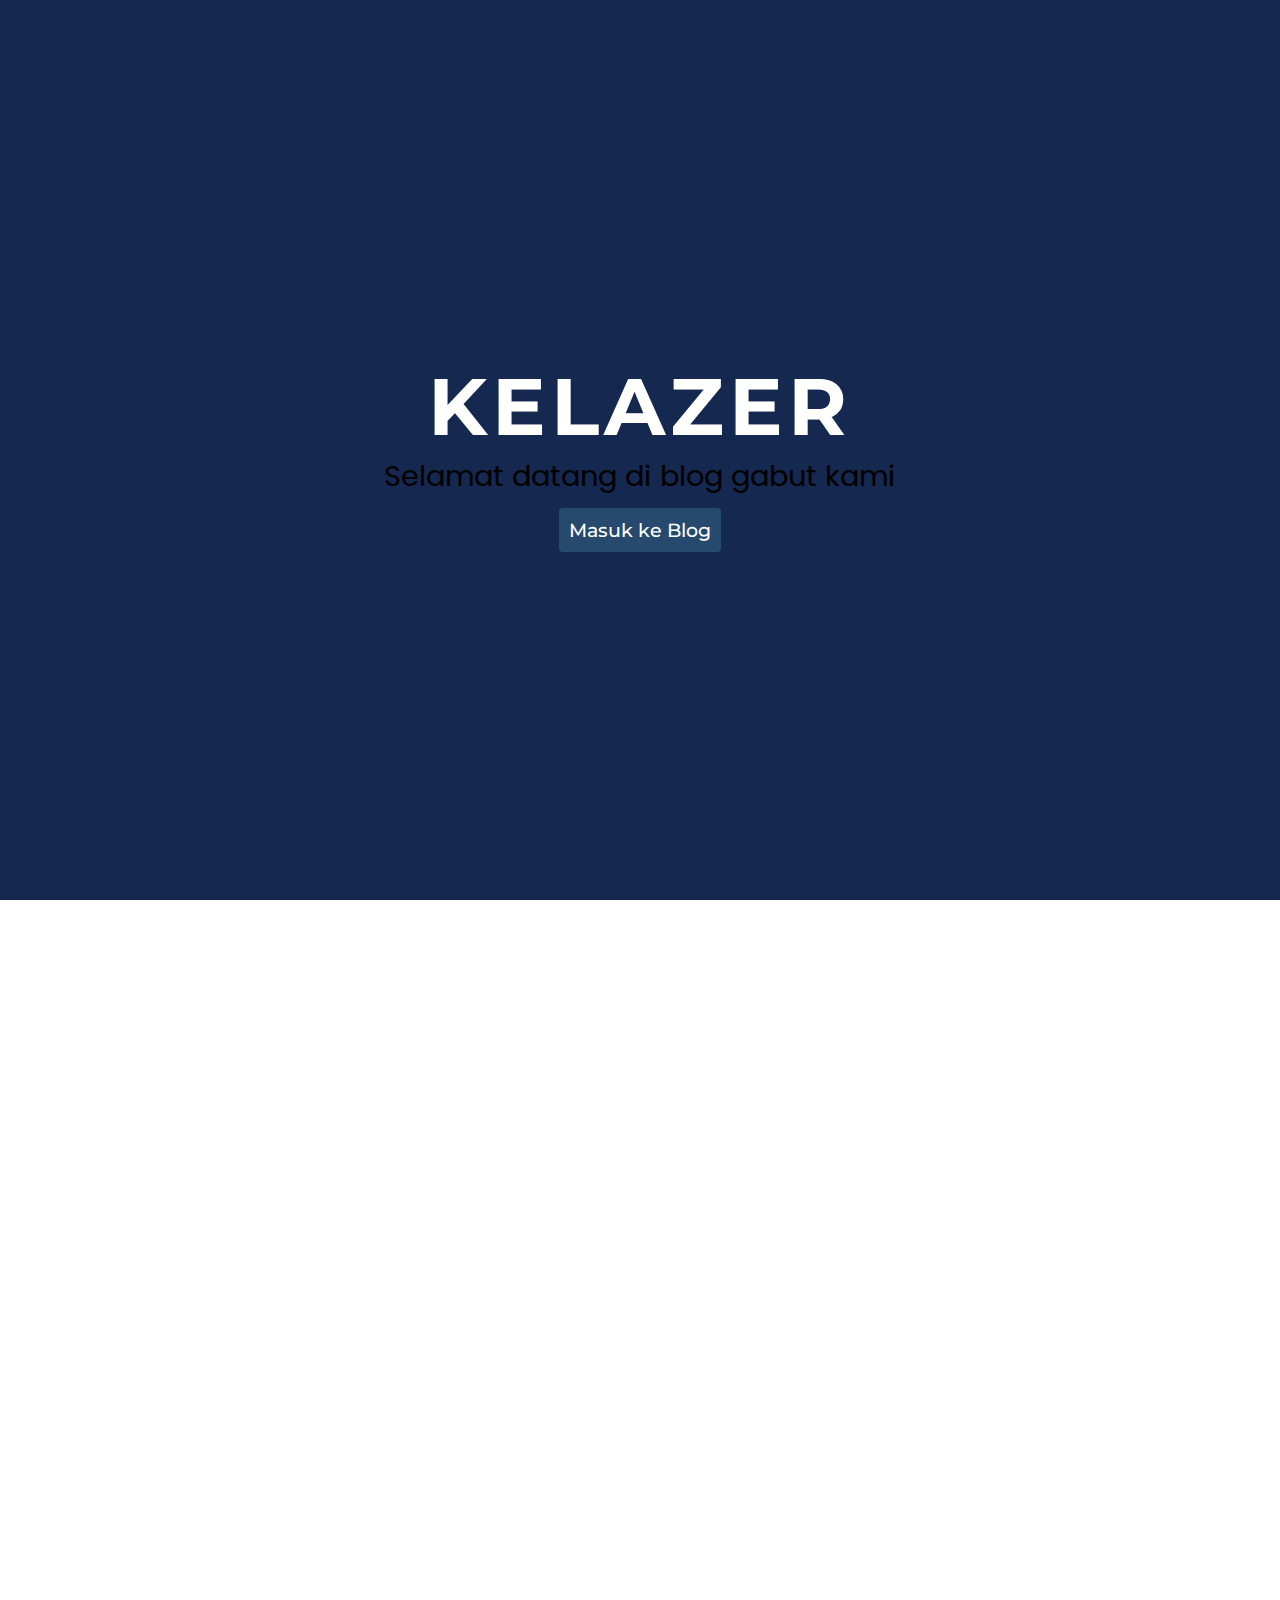
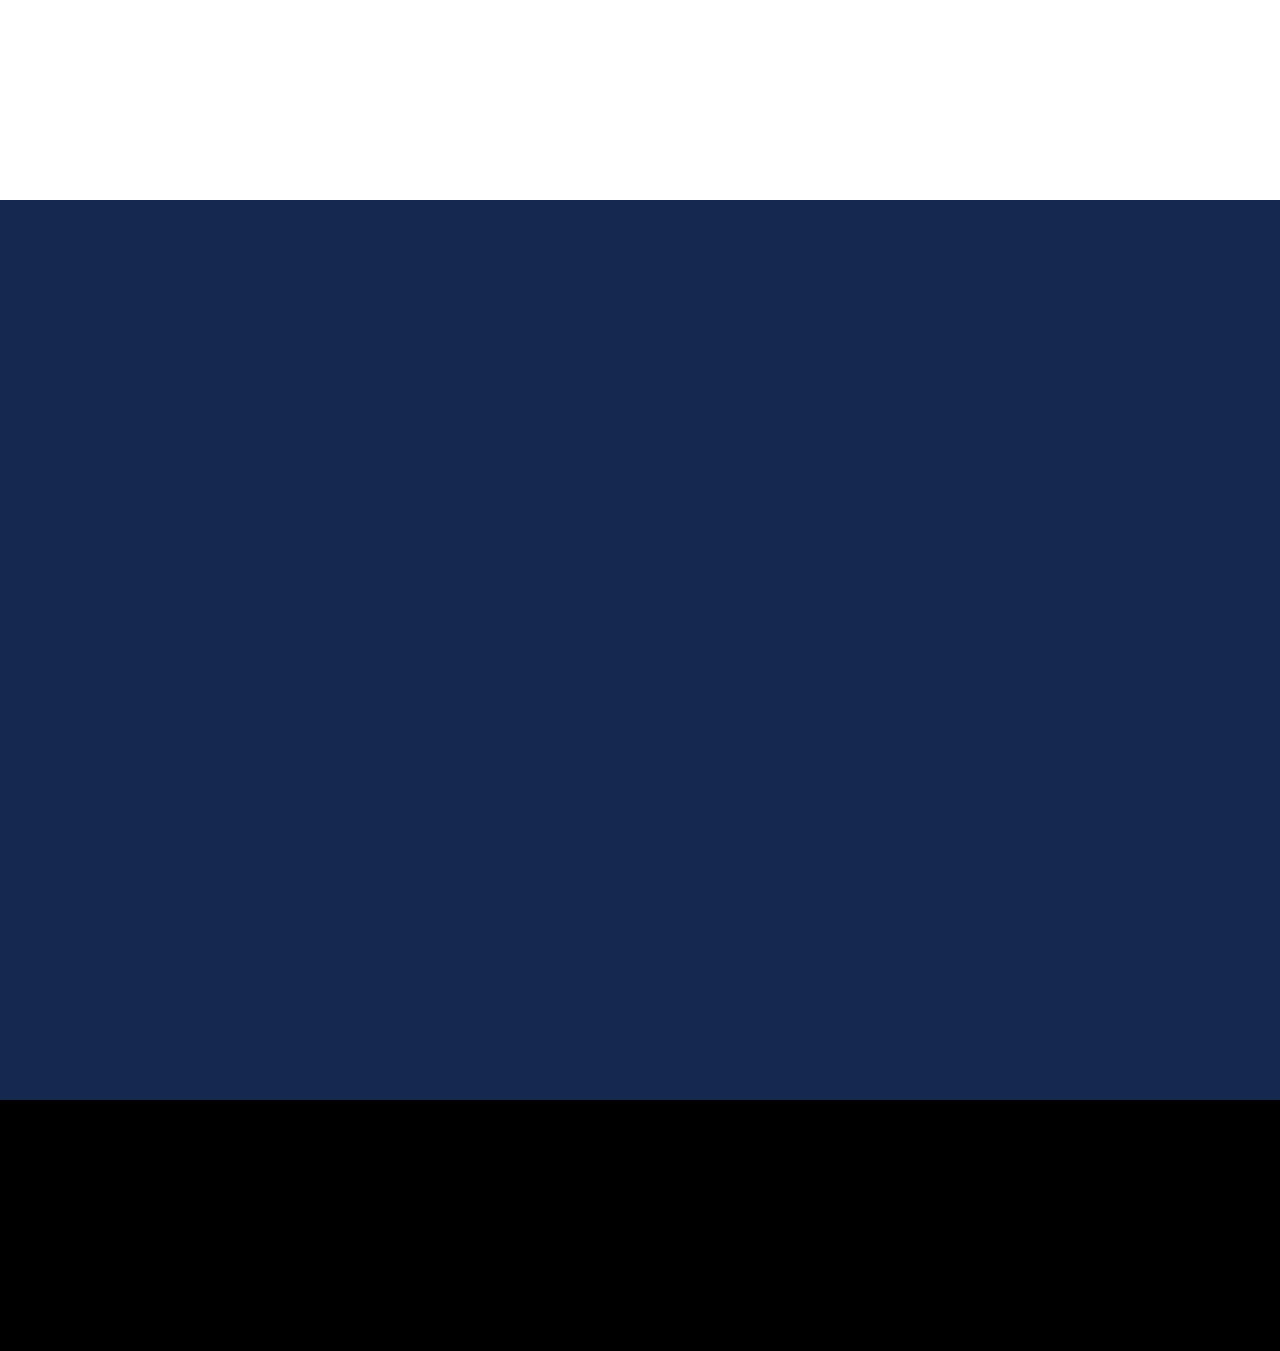
==== commit fdcd1057: "dah responsive" ====
--- a/index.html
+++ b/index.html
@@ -36,6 +36,10 @@
         </div>
     </div>
     <div class="profile-2">
+        <div class="img-profile" data-aos="fade-left" data-aos-offset="350" data-aos-duration="1500"
+            data-aos-once="true">
+            <img src="img/hokky.jpeg" alt="">
+        </div>
         <div class="text-profile" data-aos="fade-right" data-aos-offset="350" data-aos-duration="1500"
             data-aos-once="true">
             <h1>Komang Hokky Aryasta</h1>
@@ -43,10 +47,7 @@
                 miliki adalah bermain Genshin Impact 24 jam.</p>
             <p>"Kalo yang lain bisa, kenapa harus saya"</p>
         </div>
-        <div class="img-profile" data-aos="fade-left" data-aos-offset="350" data-aos-duration="1500"
-            data-aos-once="true">
-            <img src="img/hokky.jpeg" alt="">
-        </div>
+        
     </div>
     <footer>
         <div class="kategori footer" data-aos="fade-down" data-aos-once="true" data-aos-duration="1000">
--- a/css/style.css
+++ b/css/style.css
@@ -6,11 +6,13 @@
     text-decoration: none;
     list-style: none;
 }
-
+html {
+    font-size: 100%;
+}
 /* beranda */
 .opening {
     background-color: #142850;
-    min-height: 650px;
+    height: 100vh;
     display: flex;
     flex-direction: column;
     margin: auto;
@@ -19,7 +21,7 @@
 }
 
 .opening h1 {
-    font-size: 72px;
+    font-size: 5rem;
     color: #fff;
     letter-spacing: 5px;
     
@@ -27,13 +29,13 @@
 
 .opening p {
     font-family: 'Poppins', sans-serif;
-    font-size: 28px;
+    font-size: 1.8rem;
     margin-bottom: 20px;
 }
 
 .masuk a{
     font-weight: 500;
-    font-size: 20px;
+    font-size: 1.2rem;
     padding: 10px;
     border-radius: 4px;
     background-color: #27496D;
@@ -51,8 +53,7 @@
     display: flex;
     justify-content: center;
     align-items: center;
-    flex-direction: row;
-    min-height: 650px;
+    height: 100vh;
     gap: 72px;
 }
 
@@ -69,14 +70,14 @@
 
 .text-profile h1 {
     font-family: 'Poppins', sans-serif;
-    font-size: 36px;
+    font-size: 2.1rem;
     margin-bottom: 20px;
 }
 
 .text-profile p {
     font-family: 'Poppins', sans-serif;
     font-weight: 100;
-    font-size: 18px;
+    font-size: 1.1rem;
     line-height: 36px;
     text-align: justify;
     margin-bottom: 12px;
@@ -88,8 +89,8 @@
     display: flex;
     justify-content: center;
     align-items: center;
-    flex-direction: row;
-    min-height: 650px;
+    flex-direction: row-reverse;
+    height: 100vh;
     gap: 72px;
 }
 
@@ -103,7 +104,6 @@
 
 .footer {
     width: 300px;
-    height: 200px;
     margin: 32px;
 }
 .title {
@@ -136,13 +136,13 @@
 .social h2 {
     text-align: center;
     font-family: 'Poppins', sans-serif;
-    font-size: 20px;
+    font-size: 1.2rem;
     font-weight: 500;
 }
 
 .social .icon {
     justify-content: center;
-    font-size: 24px;
+    font-size: 1.3rem;
     display: flex;
     gap: 20px;
     margin-bottom: 20px;
@@ -154,3 +154,73 @@
 .social i:hover {
     color: #142850;
 } 
+@media screen and (max-width: 972px) {
+    html {
+        font-size: 90%;
+    }
+    .profile-1, .profile-2 {
+        flex-direction: column;
+        padding: 40px 20px;
+        gap: 0;
+    }
+
+    .img-profile {
+    display: flex;
+    justify-content: center;
+    }
+
+    .img-profile img {
+        object-fit: cover;
+        object-position: center;
+    }
+
+    .text-profile {
+        margin-top: 12px;
+        width: 100%;
+    }
+
+    .text-profile h1 {
+        text-align: center;
+    }
+    
+    .footer {
+        margin-bottom: 0;
+    }
+}
+
+@media screen and (max-width: 768px) {
+    html {
+        font-size: 85%;
+    }
+}
+
+@media screen and (max-width: 518px) {
+    html {
+        font-size: 65%;
+    }
+    .opening p {
+        font-size: 18px;
+    }
+        .img-profile img {
+        width: 200px;
+        height: 280px;
+    }
+}
+
+@media screen and (max-width: 470px) {
+    html {
+        font-size: 65%;
+    }
+    .opening p {
+        font-size: 18px;
+    }
+}
+
+@media screen and (max-width: 358px) {
+    html {
+        font-size: 50%;
+    }
+    .opening p {
+        font-size: 16px;
+    }
+}--- a/css/style.css
+++ b/css/style.css
@@ -6,11 +6,13 @@
     text-decoration: none;
     list-style: none;
 }
-
+html {
+    font-size: 100%;
+}
 /* beranda */
 .opening {
     background-color: #142850;
-    min-height: 650px;
+    height: 100vh;
     display: flex;
     flex-direction: column;
     margin: auto;
@@ -19,7 +21,7 @@
 }
 
 .opening h1 {
-    font-size: 72px;
+    font-size: 5rem;
     color: #fff;
     letter-spacing: 5px;
     
@@ -27,13 +29,13 @@
 
 .opening p {
     font-family: 'Poppins', sans-serif;
-    font-size: 28px;
+    font-size: 1.8rem;
     margin-bottom: 20px;
 }
 
 .masuk a{
     font-weight: 500;
-    font-size: 20px;
+    font-size: 1.2rem;
     padding: 10px;
     border-radius: 4px;
     background-color: #27496D;
@@ -51,8 +53,7 @@
     display: flex;
     justify-content: center;
     align-items: center;
-    flex-direction: row;
-    min-height: 650px;
+    height: 100vh;
     gap: 72px;
 }
 
@@ -69,14 +70,14 @@
 
 .text-profile h1 {
     font-family: 'Poppins', sans-serif;
-    font-size: 36px;
+    font-size: 2.1rem;
     margin-bottom: 20px;
 }
 
 .text-profile p {
     font-family: 'Poppins', sans-serif;
     font-weight: 100;
-    font-size: 18px;
+    font-size: 1.1rem;
     line-height: 36px;
     text-align: justify;
     margin-bottom: 12px;
@@ -88,8 +89,8 @@
     display: flex;
     justify-content: center;
     align-items: center;
-    flex-direction: row;
-    min-height: 650px;
+    flex-direction: row-reverse;
+    height: 100vh;
     gap: 72px;
 }
 
@@ -103,7 +104,6 @@
 
 .footer {
     width: 300px;
-    height: 200px;
     margin: 32px;
 }
 .title {
@@ -136,13 +136,13 @@
 .social h2 {
     text-align: center;
     font-family: 'Poppins', sans-serif;
-    font-size: 20px;
+    font-size: 1.2rem;
     font-weight: 500;
 }
 
 .social .icon {
     justify-content: center;
-    font-size: 24px;
+    font-size: 1.3rem;
     display: flex;
     gap: 20px;
     margin-bottom: 20px;
@@ -154,3 +154,73 @@
 .social i:hover {
     color: #142850;
 } 
+@media screen and (max-width: 972px) {
+    html {
+        font-size: 90%;
+    }
+    .profile-1, .profile-2 {
+        flex-direction: column;
+        padding: 40px 20px;
+        gap: 0;
+    }
+
+    .img-profile {
+    display: flex;
+    justify-content: center;
+    }
+
+    .img-profile img {
+        object-fit: cover;
+        object-position: center;
+    }
+
+    .text-profile {
+        margin-top: 12px;
+        width: 100%;
+    }
+
+    .text-profile h1 {
+        text-align: center;
+    }
+    
+    .footer {
+        margin-bottom: 0;
+    }
+}
+
+@media screen and (max-width: 768px) {
+    html {
+        font-size: 85%;
+    }
+}
+
+@media screen and (max-width: 518px) {
+    html {
+        font-size: 65%;
+    }
+    .opening p {
+        font-size: 18px;
+    }
+        .img-profile img {
+        width: 200px;
+        height: 280px;
+    }
+}
+
+@media screen and (max-width: 470px) {
+    html {
+        font-size: 65%;
+    }
+    .opening p {
+        font-size: 18px;
+    }
+}
+
+@media screen and (max-width: 358px) {
+    html {
+        font-size: 50%;
+    }
+    .opening p {
+        font-size: 16px;
+    }
+}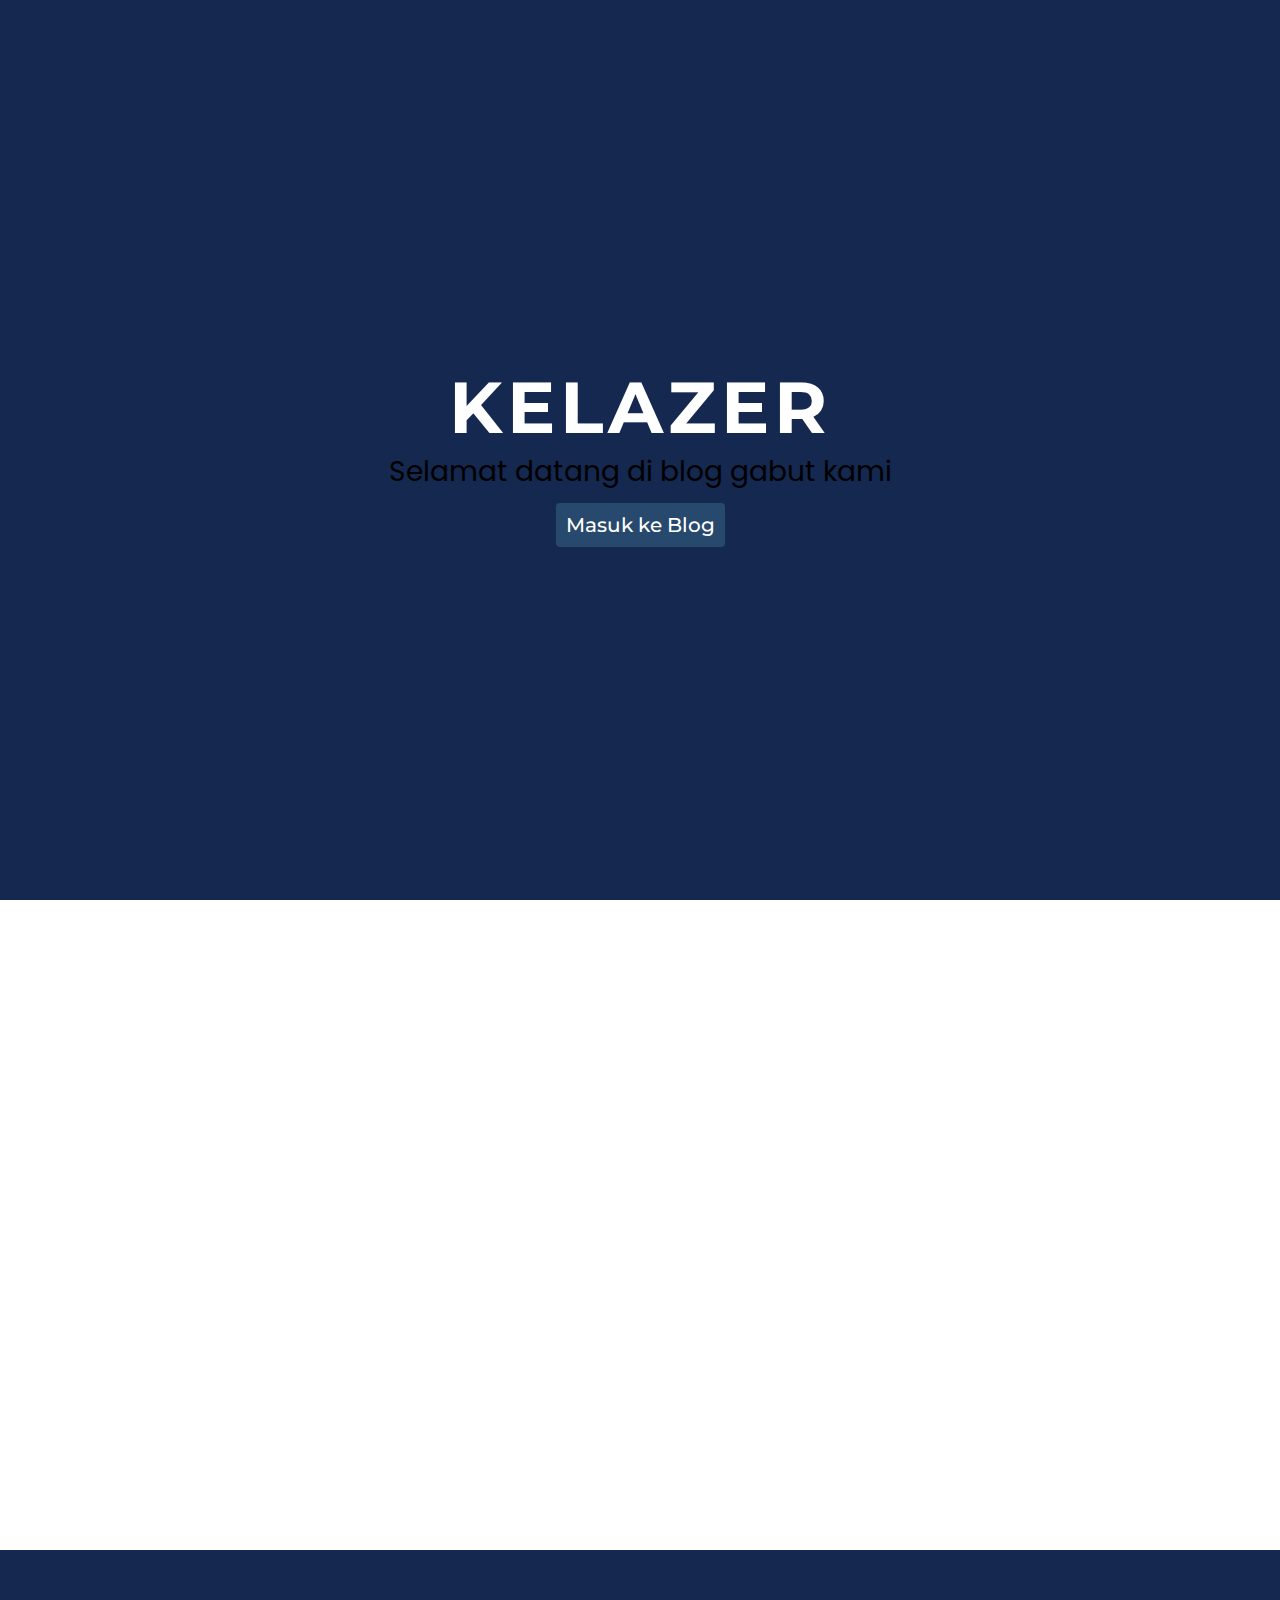
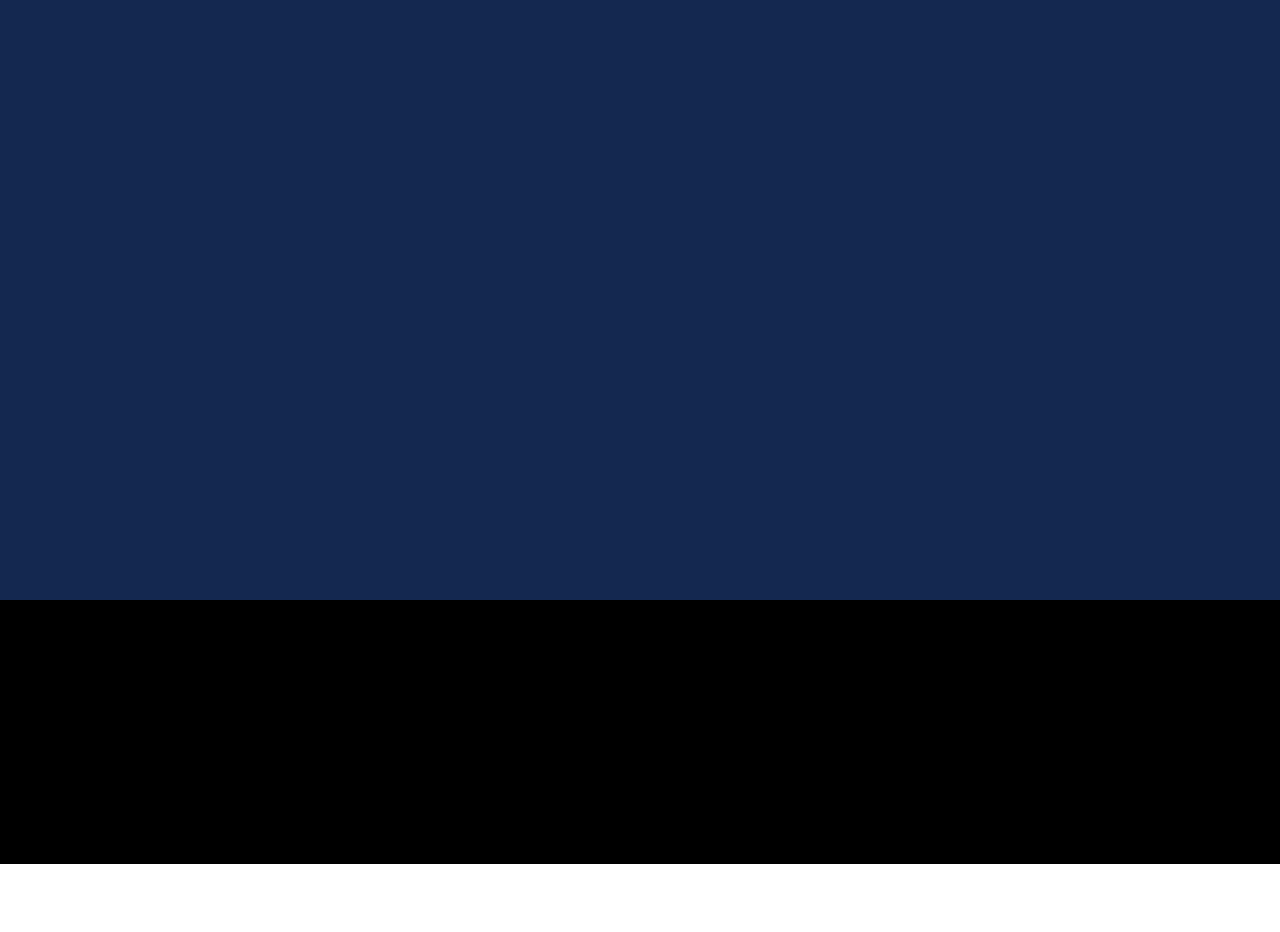
==== commit 07403f9d: "ini kawan login nya" ====
--- a/index.html
+++ b/index.html
@@ -36,10 +36,6 @@
         </div>
     </div>
     <div class="profile-2">
-        <div class="img-profile" data-aos="fade-left" data-aos-offset="350" data-aos-duration="1500"
-            data-aos-once="true">
-            <img src="img/hokky.jpeg" alt="">
-        </div>
         <div class="text-profile" data-aos="fade-right" data-aos-offset="350" data-aos-duration="1500"
             data-aos-once="true">
             <h1>Komang Hokky Aryasta</h1>
@@ -47,10 +43,13 @@
                 miliki adalah bermain Genshin Impact 24 jam.</p>
             <p>"Kalo yang lain bisa, kenapa harus saya"</p>
         </div>
-        
+        <div class="img-profile" data-aos="fade-left" data-aos-offset="350" data-aos-duration="1500"
+            data-aos-once="true">
+            <img src="img/hokky.jpeg" alt="">
+        </div>
     </div>
     <footer>
-        <div class="kategori footer" data-aos="fade-down" data-aos-once="true" data-aos-duration="1000">
+        <div class="kategori footer" data-aos="fade-up" data-aos-once="true" data-aos-duration="1000">
             <h1 class="title">Kategori</h1>
             <ul>
                 <li><a href="">Gaming</a></li>
@@ -59,13 +58,13 @@
                 <li><a href="">Anime</a></li>
             </ul>
         </div>
-        <div class="about footer" data-aos="fade-down" data-aos-once="true" data-aos-duration="1000">
+        <div class="about footer" data-aos="fade-up" data-aos-once="true" data-aos-duration="1000">
             <h1 class="title">About Blog</h1>
             <p>Lorem ipsum dolor sit amet consectetur adipisicing elit. Sed assumenda eum, quo velit repellendus est
                 voluptates quia natus fuga illum?</p>
         </div>
 
-        <div class="social footer" data-aos="fade-down" data-aos-once="true" data-aos-duration="1000">
+        <div class="social footer" data-aos="fade-up" data-aos-once="true" data-aos-duration="1000">
             <h1 class="title">Social</h1>
             <div class="anggi">
                 <h2>Anggi Widiantara</h2>
--- a/css/style.css
+++ b/css/style.css
@@ -6,13 +6,11 @@
     text-decoration: none;
     list-style: none;
 }
-html {
-    font-size: 100%;
-}
+
 /* beranda */
 .opening {
     background-color: #142850;
-    height: 100vh;
+    min-height: 100vh;
     display: flex;
     flex-direction: column;
     margin: auto;
@@ -21,7 +19,7 @@
 }
 
 .opening h1 {
-    font-size: 5rem;
+    font-size: 72px;
     color: #fff;
     letter-spacing: 5px;
     
@@ -29,13 +27,13 @@
 
 .opening p {
     font-family: 'Poppins', sans-serif;
-    font-size: 1.8rem;
+    font-size: 28px;
     margin-bottom: 20px;
 }
 
 .masuk a{
     font-weight: 500;
-    font-size: 1.2rem;
+    font-size: 20px;
     padding: 10px;
     border-radius: 4px;
     background-color: #27496D;
@@ -53,7 +51,8 @@
     display: flex;
     justify-content: center;
     align-items: center;
-    height: 100vh;
+    flex-direction: row;
+    min-height: 650px;
     gap: 72px;
 }
 
@@ -70,14 +69,14 @@
 
 .text-profile h1 {
     font-family: 'Poppins', sans-serif;
-    font-size: 2.1rem;
+    font-size: 36px;
     margin-bottom: 20px;
 }
 
 .text-profile p {
     font-family: 'Poppins', sans-serif;
     font-weight: 100;
-    font-size: 1.1rem;
+    font-size: 18px;
     line-height: 36px;
     text-align: justify;
     margin-bottom: 12px;
@@ -89,8 +88,8 @@
     display: flex;
     justify-content: center;
     align-items: center;
-    flex-direction: row-reverse;
-    height: 100vh;
+    flex-direction: row;
+    min-height: 650px;
     gap: 72px;
 }
 
@@ -104,6 +103,7 @@
 
 .footer {
     width: 300px;
+    height: 200px;
     margin: 32px;
 }
 .title {
@@ -136,13 +136,13 @@
 .social h2 {
     text-align: center;
     font-family: 'Poppins', sans-serif;
-    font-size: 1.2rem;
+    font-size: 20px;
     font-weight: 500;
 }
 
 .social .icon {
     justify-content: center;
-    font-size: 1.3rem;
+    font-size: 24px;
     display: flex;
     gap: 20px;
     margin-bottom: 20px;
@@ -154,73 +154,3 @@
 .social i:hover {
     color: #142850;
 } 
-@media screen and (max-width: 972px) {
-    html {
-        font-size: 90%;
-    }
-    .profile-1, .profile-2 {
-        flex-direction: column;
-        padding: 40px 20px;
-        gap: 0;
-    }
-
-    .img-profile {
-    display: flex;
-    justify-content: center;
-    }
-
-    .img-profile img {
-        object-fit: cover;
-        object-position: center;
-    }
-
-    .text-profile {
-        margin-top: 12px;
-        width: 100%;
-    }
-
-    .text-profile h1 {
-        text-align: center;
-    }
-    
-    .footer {
-        margin-bottom: 0;
-    }
-}
-
-@media screen and (max-width: 768px) {
-    html {
-        font-size: 85%;
-    }
-}
-
-@media screen and (max-width: 518px) {
-    html {
-        font-size: 65%;
-    }
-    .opening p {
-        font-size: 18px;
-    }
-        .img-profile img {
-        width: 200px;
-        height: 280px;
-    }
-}
-
-@media screen and (max-width: 470px) {
-    html {
-        font-size: 65%;
-    }
-    .opening p {
-        font-size: 18px;
-    }
-}
-
-@media screen and (max-width: 358px) {
-    html {
-        font-size: 50%;
-    }
-    .opening p {
-        font-size: 16px;
-    }
-}--- a/css/style.css
+++ b/css/style.css
@@ -6,13 +6,11 @@
     text-decoration: none;
     list-style: none;
 }
-html {
-    font-size: 100%;
-}
+
 /* beranda */
 .opening {
     background-color: #142850;
-    height: 100vh;
+    min-height: 100vh;
     display: flex;
     flex-direction: column;
     margin: auto;
@@ -21,7 +19,7 @@
 }
 
 .opening h1 {
-    font-size: 5rem;
+    font-size: 72px;
     color: #fff;
     letter-spacing: 5px;
     
@@ -29,13 +27,13 @@
 
 .opening p {
     font-family: 'Poppins', sans-serif;
-    font-size: 1.8rem;
+    font-size: 28px;
     margin-bottom: 20px;
 }
 
 .masuk a{
     font-weight: 500;
-    font-size: 1.2rem;
+    font-size: 20px;
     padding: 10px;
     border-radius: 4px;
     background-color: #27496D;
@@ -53,7 +51,8 @@
     display: flex;
     justify-content: center;
     align-items: center;
-    height: 100vh;
+    flex-direction: row;
+    min-height: 650px;
     gap: 72px;
 }
 
@@ -70,14 +69,14 @@
 
 .text-profile h1 {
     font-family: 'Poppins', sans-serif;
-    font-size: 2.1rem;
+    font-size: 36px;
     margin-bottom: 20px;
 }
 
 .text-profile p {
     font-family: 'Poppins', sans-serif;
     font-weight: 100;
-    font-size: 1.1rem;
+    font-size: 18px;
     line-height: 36px;
     text-align: justify;
     margin-bottom: 12px;
@@ -89,8 +88,8 @@
     display: flex;
     justify-content: center;
     align-items: center;
-    flex-direction: row-reverse;
-    height: 100vh;
+    flex-direction: row;
+    min-height: 650px;
     gap: 72px;
 }
 
@@ -104,6 +103,7 @@
 
 .footer {
     width: 300px;
+    height: 200px;
     margin: 32px;
 }
 .title {
@@ -136,13 +136,13 @@
 .social h2 {
     text-align: center;
     font-family: 'Poppins', sans-serif;
-    font-size: 1.2rem;
+    font-size: 20px;
     font-weight: 500;
 }
 
 .social .icon {
     justify-content: center;
-    font-size: 1.3rem;
+    font-size: 24px;
     display: flex;
     gap: 20px;
     margin-bottom: 20px;
@@ -154,73 +154,3 @@
 .social i:hover {
     color: #142850;
 } 
-@media screen and (max-width: 972px) {
-    html {
-        font-size: 90%;
-    }
-    .profile-1, .profile-2 {
-        flex-direction: column;
-        padding: 40px 20px;
-        gap: 0;
-    }
-
-    .img-profile {
-    display: flex;
-    justify-content: center;
-    }
-
-    .img-profile img {
-        object-fit: cover;
-        object-position: center;
-    }
-
-    .text-profile {
-        margin-top: 12px;
-        width: 100%;
-    }
-
-    .text-profile h1 {
-        text-align: center;
-    }
-    
-    .footer {
-        margin-bottom: 0;
-    }
-}
-
-@media screen and (max-width: 768px) {
-    html {
-        font-size: 85%;
-    }
-}
-
-@media screen and (max-width: 518px) {
-    html {
-        font-size: 65%;
-    }
-    .opening p {
-        font-size: 18px;
-    }
-        .img-profile img {
-        width: 200px;
-        height: 280px;
-    }
-}
-
-@media screen and (max-width: 470px) {
-    html {
-        font-size: 65%;
-    }
-    .opening p {
-        font-size: 18px;
-    }
-}
-
-@media screen and (max-width: 358px) {
-    html {
-        font-size: 50%;
-    }
-    .opening p {
-        font-size: 16px;
-    }
-}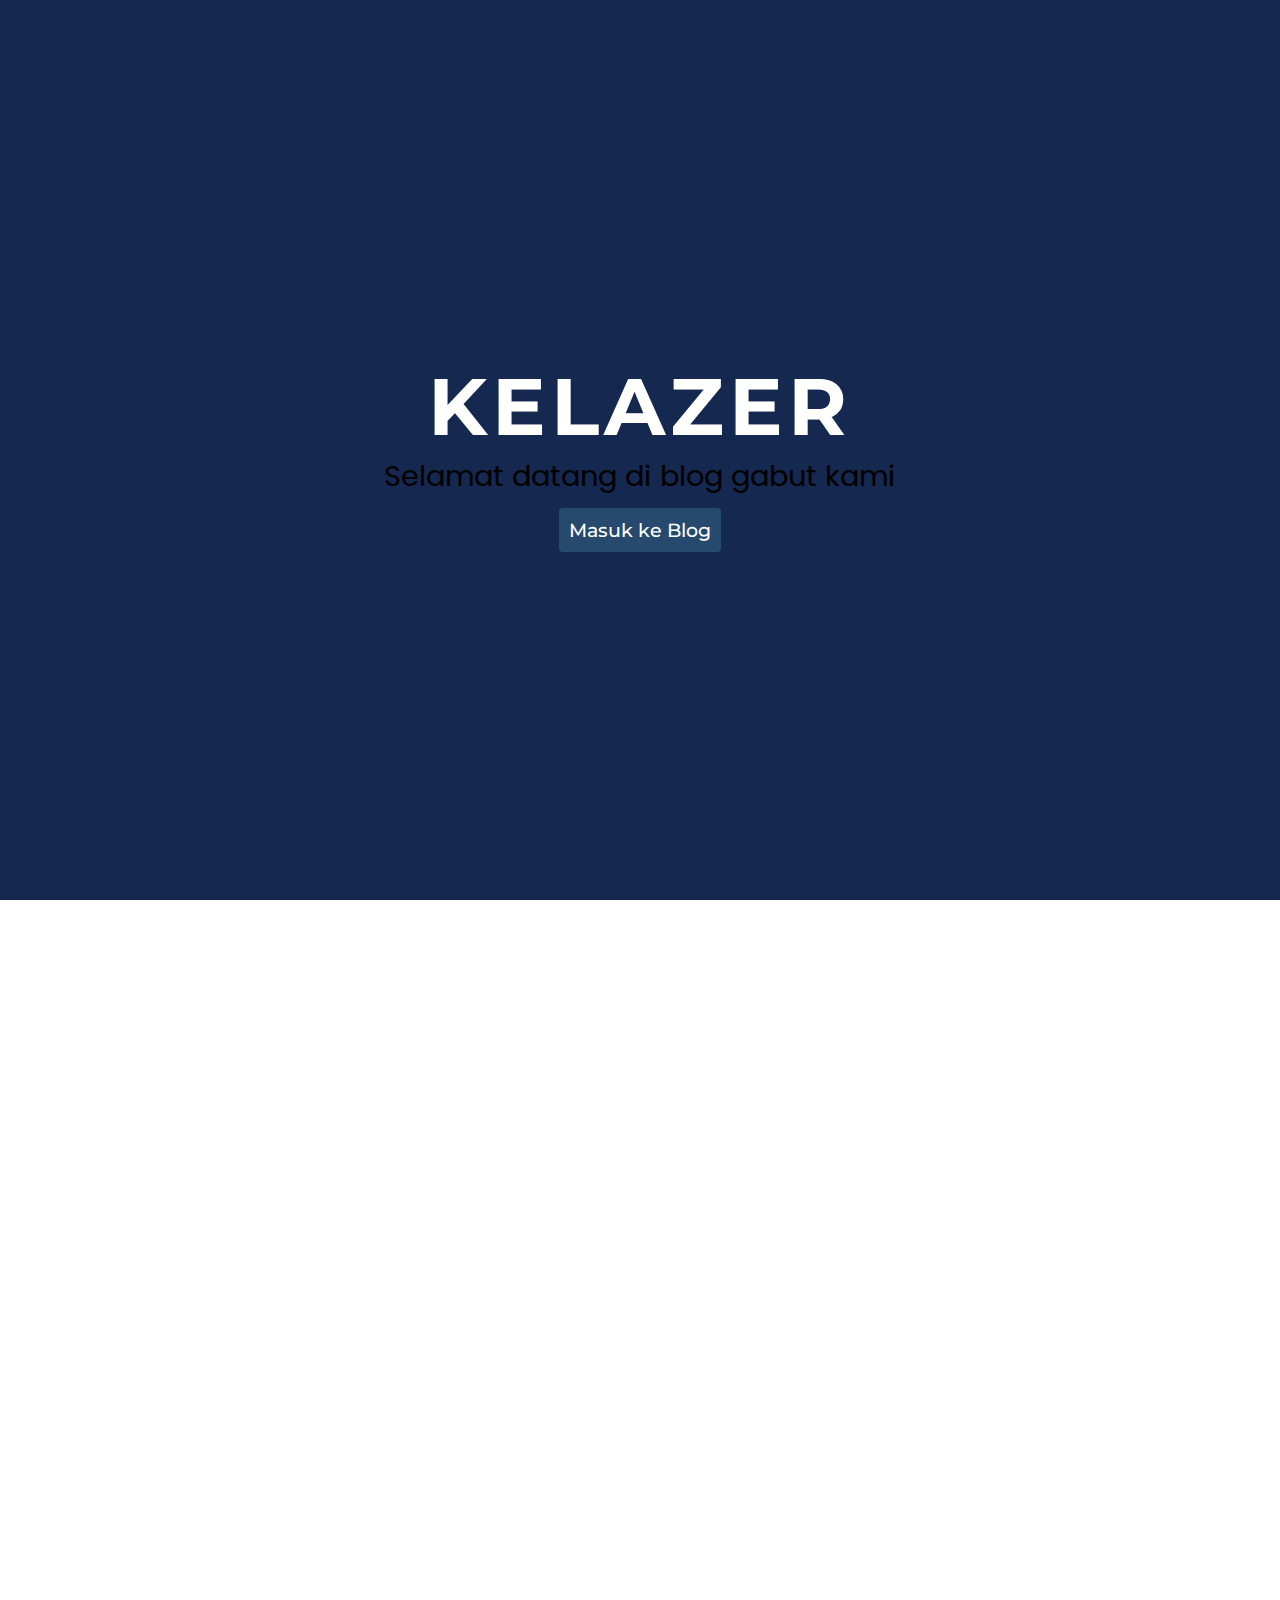
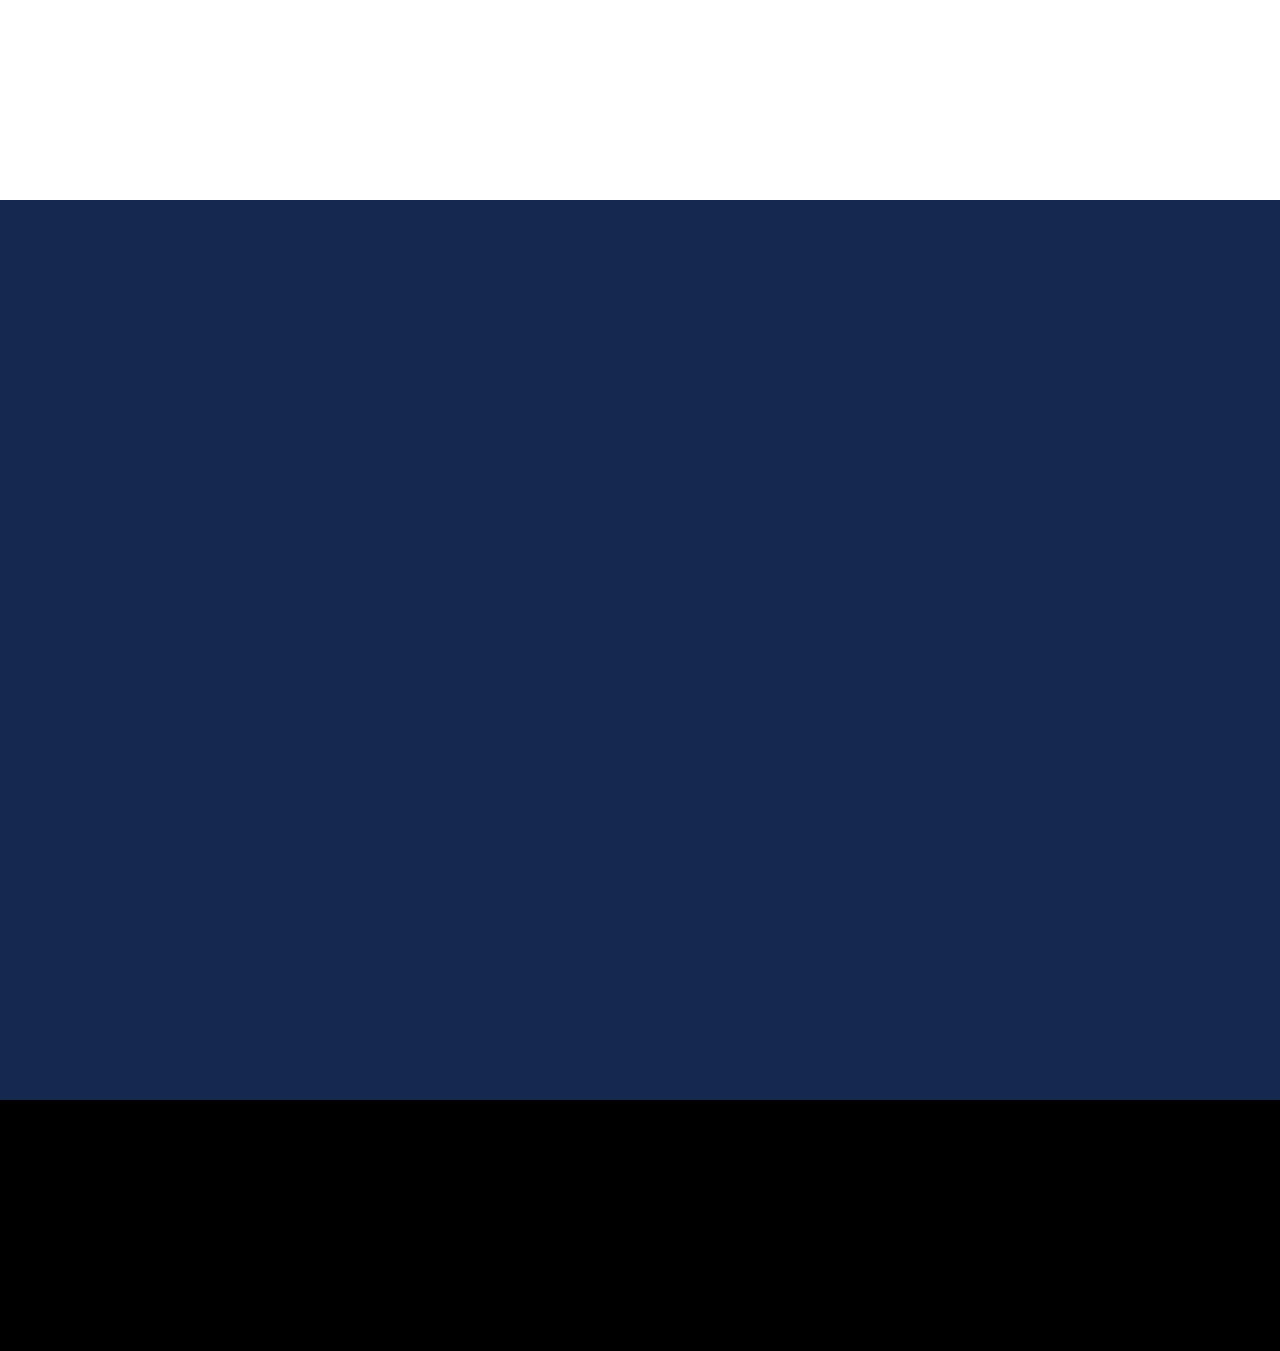
==== commit 36c1e1be: "Merge pull request #16 from anggiwdntr29/redesign" ====
--- a/index.html
+++ b/index.html
@@ -36,6 +36,10 @@
         </div>
     </div>
     <div class="profile-2">
+        <div class="img-profile" data-aos="fade-left" data-aos-offset="350" data-aos-duration="1500"
+            data-aos-once="true">
+            <img src="img/hokky.jpeg" alt="">
+        </div>
         <div class="text-profile" data-aos="fade-right" data-aos-offset="350" data-aos-duration="1500"
             data-aos-once="true">
             <h1>Komang Hokky Aryasta</h1>
@@ -43,13 +47,10 @@
                 miliki adalah bermain Genshin Impact 24 jam.</p>
             <p>"Kalo yang lain bisa, kenapa harus saya"</p>
         </div>
-        <div class="img-profile" data-aos="fade-left" data-aos-offset="350" data-aos-duration="1500"
-            data-aos-once="true">
-            <img src="img/hokky.jpeg" alt="">
-        </div>
+        
     </div>
     <footer>
-        <div class="kategori footer" data-aos="fade-up" data-aos-once="true" data-aos-duration="1000">
+        <div class="kategori footer" data-aos="fade-down" data-aos-once="true" data-aos-duration="1000">
             <h1 class="title">Kategori</h1>
             <ul>
                 <li><a href="">Gaming</a></li>
@@ -58,13 +59,13 @@
                 <li><a href="">Anime</a></li>
             </ul>
         </div>
-        <div class="about footer" data-aos="fade-up" data-aos-once="true" data-aos-duration="1000">
+        <div class="about footer" data-aos="fade-down" data-aos-once="true" data-aos-duration="1000">
             <h1 class="title">About Blog</h1>
             <p>Lorem ipsum dolor sit amet consectetur adipisicing elit. Sed assumenda eum, quo velit repellendus est
                 voluptates quia natus fuga illum?</p>
         </div>
 
-        <div class="social footer" data-aos="fade-up" data-aos-once="true" data-aos-duration="1000">
+        <div class="social footer" data-aos="fade-down" data-aos-once="true" data-aos-duration="1000">
             <h1 class="title">Social</h1>
             <div class="anggi">
                 <h2>Anggi Widiantara</h2>
--- a/css/style.css
+++ b/css/style.css
@@ -6,11 +6,13 @@
     text-decoration: none;
     list-style: none;
 }
-
+html {
+    font-size: 100%;
+}
 /* beranda */
 .opening {
     background-color: #142850;
-    min-height: 100vh;
+    height: 100vh;
     display: flex;
     flex-direction: column;
     margin: auto;
@@ -19,7 +21,7 @@
 }
 
 .opening h1 {
-    font-size: 72px;
+    font-size: 5rem;
     color: #fff;
     letter-spacing: 5px;
     
@@ -27,13 +29,13 @@
 
 .opening p {
     font-family: 'Poppins', sans-serif;
-    font-size: 28px;
+    font-size: 1.8rem;
     margin-bottom: 20px;
 }
 
 .masuk a{
     font-weight: 500;
-    font-size: 20px;
+    font-size: 1.2rem;
     padding: 10px;
     border-radius: 4px;
     background-color: #27496D;
@@ -51,8 +53,7 @@
     display: flex;
     justify-content: center;
     align-items: center;
-    flex-direction: row;
-    min-height: 650px;
+    height: 100vh;
     gap: 72px;
 }
 
@@ -69,14 +70,14 @@
 
 .text-profile h1 {
     font-family: 'Poppins', sans-serif;
-    font-size: 36px;
+    font-size: 2.1rem;
     margin-bottom: 20px;
 }
 
 .text-profile p {
     font-family: 'Poppins', sans-serif;
     font-weight: 100;
-    font-size: 18px;
+    font-size: 1.1rem;
     line-height: 36px;
     text-align: justify;
     margin-bottom: 12px;
@@ -88,8 +89,8 @@
     display: flex;
     justify-content: center;
     align-items: center;
-    flex-direction: row;
-    min-height: 650px;
+    flex-direction: row-reverse;
+    height: 100vh;
     gap: 72px;
 }
 
@@ -103,7 +104,6 @@
 
 .footer {
     width: 300px;
-    height: 200px;
     margin: 32px;
 }
 .title {
@@ -136,13 +136,13 @@
 .social h2 {
     text-align: center;
     font-family: 'Poppins', sans-serif;
-    font-size: 20px;
+    font-size: 1.2rem;
     font-weight: 500;
 }
 
 .social .icon {
     justify-content: center;
-    font-size: 24px;
+    font-size: 1.3rem;
     display: flex;
     gap: 20px;
     margin-bottom: 20px;
@@ -154,3 +154,73 @@
 .social i:hover {
     color: #142850;
 } 
+@media screen and (max-width: 972px) {
+    html {
+        font-size: 90%;
+    }
+    .profile-1, .profile-2 {
+        flex-direction: column;
+        padding: 40px 20px;
+        gap: 0;
+    }
+
+    .img-profile {
+    display: flex;
+    justify-content: center;
+    }
+
+    .img-profile img {
+        object-fit: cover;
+        object-position: center;
+    }
+
+    .text-profile {
+        margin-top: 12px;
+        width: 100%;
+    }
+
+    .text-profile h1 {
+        text-align: center;
+    }
+    
+    .footer {
+        margin-bottom: 0;
+    }
+}
+
+@media screen and (max-width: 768px) {
+    html {
+        font-size: 85%;
+    }
+}
+
+@media screen and (max-width: 518px) {
+    html {
+        font-size: 65%;
+    }
+    .opening p {
+        font-size: 18px;
+    }
+        .img-profile img {
+        width: 200px;
+        height: 280px;
+    }
+}
+
+@media screen and (max-width: 470px) {
+    html {
+        font-size: 65%;
+    }
+    .opening p {
+        font-size: 18px;
+    }
+}
+
+@media screen and (max-width: 358px) {
+    html {
+        font-size: 50%;
+    }
+    .opening p {
+        font-size: 16px;
+    }
+}--- a/css/style.css
+++ b/css/style.css
@@ -6,11 +6,13 @@
     text-decoration: none;
     list-style: none;
 }
-
+html {
+    font-size: 100%;
+}
 /* beranda */
 .opening {
     background-color: #142850;
-    min-height: 100vh;
+    height: 100vh;
     display: flex;
     flex-direction: column;
     margin: auto;
@@ -19,7 +21,7 @@
 }
 
 .opening h1 {
-    font-size: 72px;
+    font-size: 5rem;
     color: #fff;
     letter-spacing: 5px;
     
@@ -27,13 +29,13 @@
 
 .opening p {
     font-family: 'Poppins', sans-serif;
-    font-size: 28px;
+    font-size: 1.8rem;
     margin-bottom: 20px;
 }
 
 .masuk a{
     font-weight: 500;
-    font-size: 20px;
+    font-size: 1.2rem;
     padding: 10px;
     border-radius: 4px;
     background-color: #27496D;
@@ -51,8 +53,7 @@
     display: flex;
     justify-content: center;
     align-items: center;
-    flex-direction: row;
-    min-height: 650px;
+    height: 100vh;
     gap: 72px;
 }
 
@@ -69,14 +70,14 @@
 
 .text-profile h1 {
     font-family: 'Poppins', sans-serif;
-    font-size: 36px;
+    font-size: 2.1rem;
     margin-bottom: 20px;
 }
 
 .text-profile p {
     font-family: 'Poppins', sans-serif;
     font-weight: 100;
-    font-size: 18px;
+    font-size: 1.1rem;
     line-height: 36px;
     text-align: justify;
     margin-bottom: 12px;
@@ -88,8 +89,8 @@
     display: flex;
     justify-content: center;
     align-items: center;
-    flex-direction: row;
-    min-height: 650px;
+    flex-direction: row-reverse;
+    height: 100vh;
     gap: 72px;
 }
 
@@ -103,7 +104,6 @@
 
 .footer {
     width: 300px;
-    height: 200px;
     margin: 32px;
 }
 .title {
@@ -136,13 +136,13 @@
 .social h2 {
     text-align: center;
     font-family: 'Poppins', sans-serif;
-    font-size: 20px;
+    font-size: 1.2rem;
     font-weight: 500;
 }
 
 .social .icon {
     justify-content: center;
-    font-size: 24px;
+    font-size: 1.3rem;
     display: flex;
     gap: 20px;
     margin-bottom: 20px;
@@ -154,3 +154,73 @@
 .social i:hover {
     color: #142850;
 } 
+@media screen and (max-width: 972px) {
+    html {
+        font-size: 90%;
+    }
+    .profile-1, .profile-2 {
+        flex-direction: column;
+        padding: 40px 20px;
+        gap: 0;
+    }
+
+    .img-profile {
+    display: flex;
+    justify-content: center;
+    }
+
+    .img-profile img {
+        object-fit: cover;
+        object-position: center;
+    }
+
+    .text-profile {
+        margin-top: 12px;
+        width: 100%;
+    }
+
+    .text-profile h1 {
+        text-align: center;
+    }
+    
+    .footer {
+        margin-bottom: 0;
+    }
+}
+
+@media screen and (max-width: 768px) {
+    html {
+        font-size: 85%;
+    }
+}
+
+@media screen and (max-width: 518px) {
+    html {
+        font-size: 65%;
+    }
+    .opening p {
+        font-size: 18px;
+    }
+        .img-profile img {
+        width: 200px;
+        height: 280px;
+    }
+}
+
+@media screen and (max-width: 470px) {
+    html {
+        font-size: 65%;
+    }
+    .opening p {
+        font-size: 18px;
+    }
+}
+
+@media screen and (max-width: 358px) {
+    html {
+        font-size: 50%;
+    }
+    .opening p {
+        font-size: 16px;
+    }
+}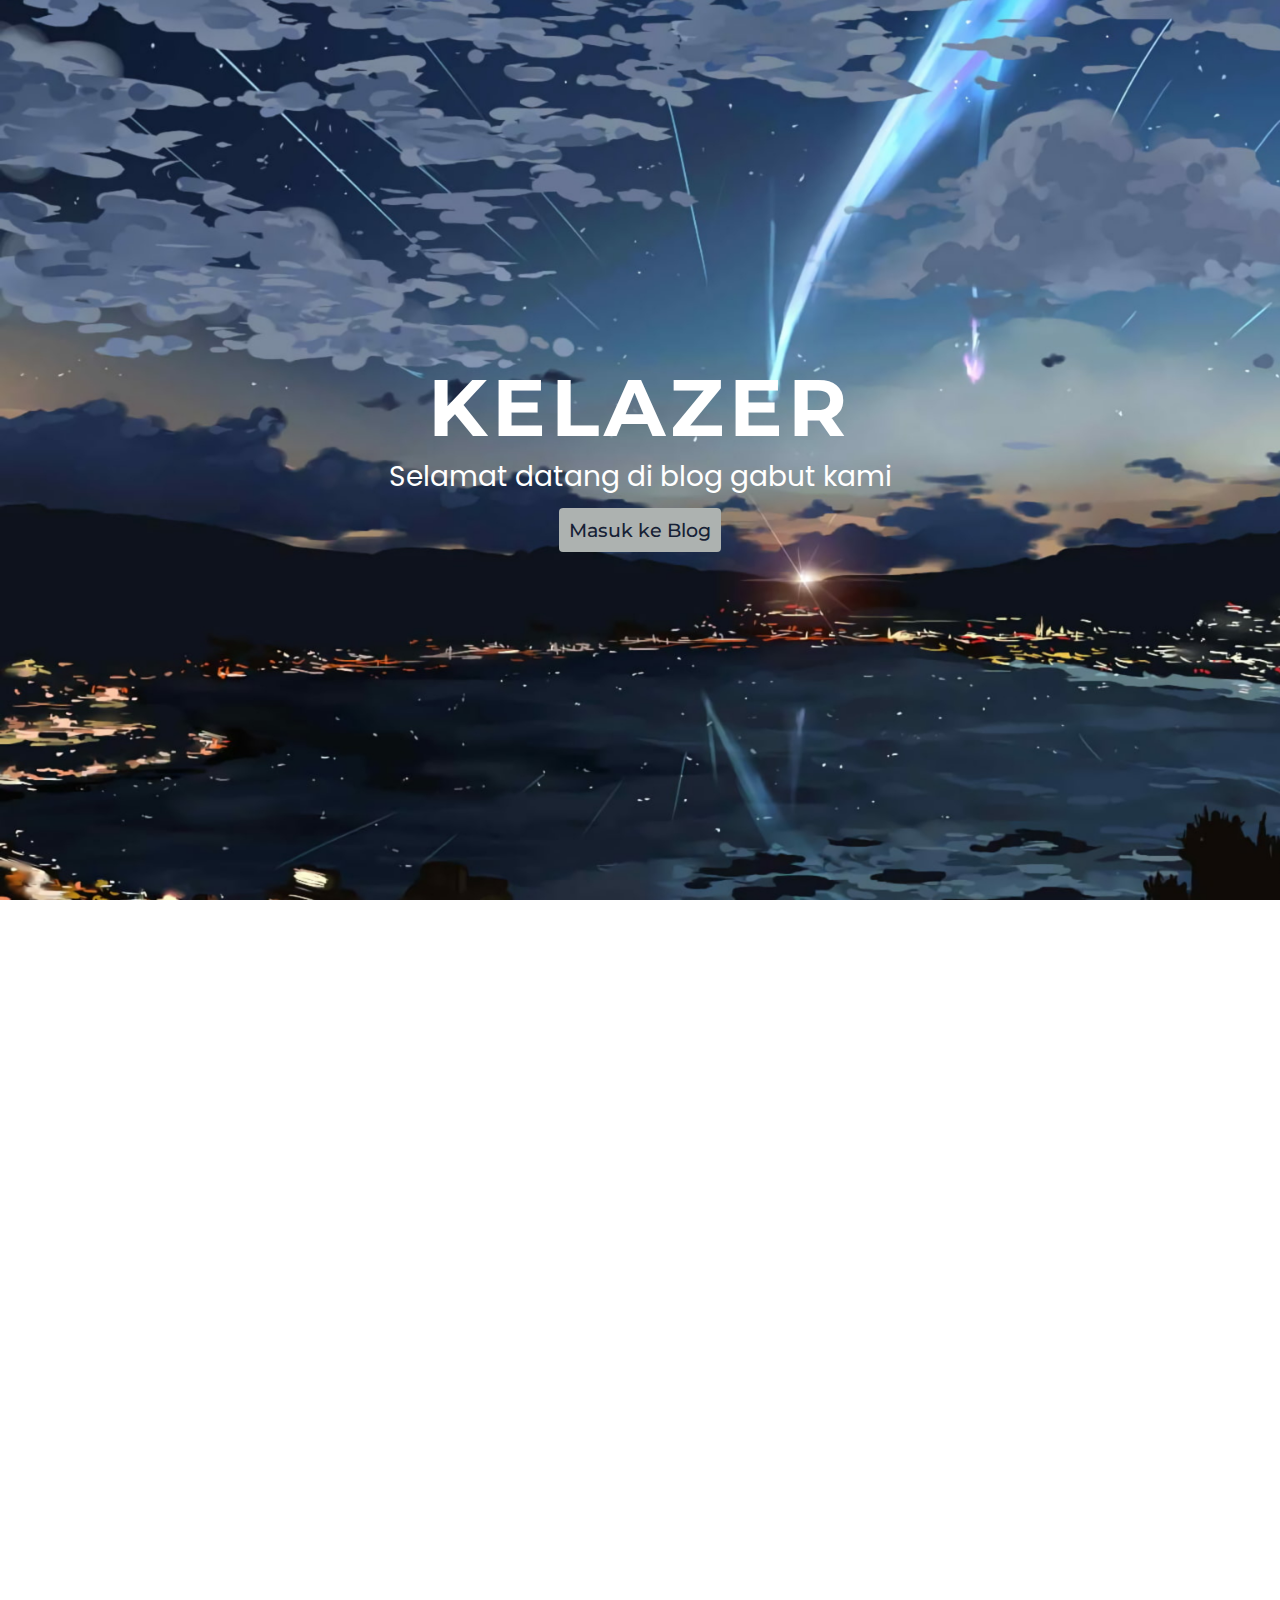
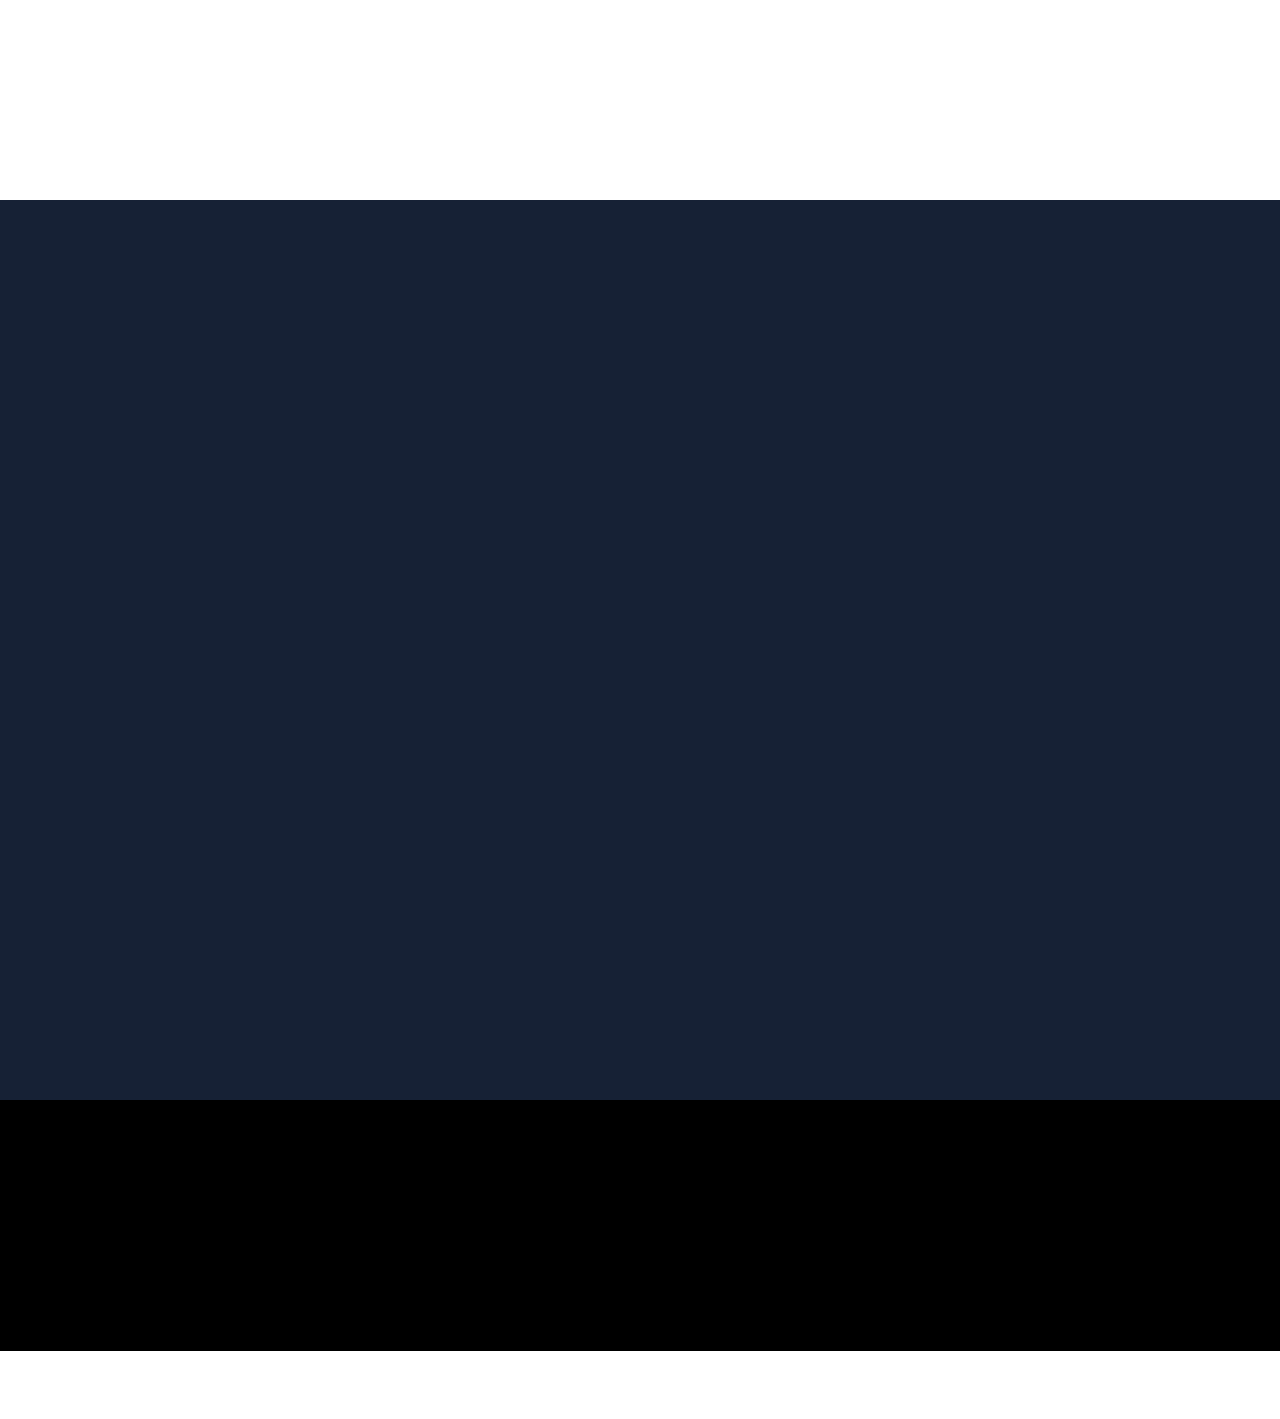
==== commit 42eabbe5: "login_and_admin edit" ====
--- a/index.html
+++ b/index.html
@@ -50,7 +50,7 @@
         
     </div>
     <footer>
-        <div class="kategori footer" data-aos="fade-down" data-aos-once="true" data-aos-duration="1000">
+        <div class="kategori footer" data-aos="fade-up" data-aos-once="true" data-aos-duration="1000">
             <h1 class="title">Kategori</h1>
             <ul>
                 <li><a href="">Gaming</a></li>
@@ -59,13 +59,13 @@
                 <li><a href="">Anime</a></li>
             </ul>
         </div>
-        <div class="about footer" data-aos="fade-down" data-aos-once="true" data-aos-duration="1000">
+        <div class="about footer" data-aos="fade-up" data-aos-once="true" data-aos-duration="1000">
             <h1 class="title">About Blog</h1>
             <p>Lorem ipsum dolor sit amet consectetur adipisicing elit. Sed assumenda eum, quo velit repellendus est
                 voluptates quia natus fuga illum?</p>
         </div>
 
-        <div class="social footer" data-aos="fade-down" data-aos-once="true" data-aos-duration="1000">
+        <div class="social footer" data-aos="fade-up" data-aos-once="true" data-aos-duration="1000">
             <h1 class="title">Social</h1>
             <div class="anggi">
                 <h2>Anggi Widiantara</h2>
--- a/css/style.css
+++ b/css/style.css
@@ -6,13 +6,17 @@
     text-decoration: none;
     list-style: none;
 }
+
 html {
     font-size: 100%;
 }
+
 /* beranda */
 .opening {
-    background-color: #142850;
-    height: 100vh;
+    background: url(../img/bg.jpg);
+    background-repeat: no-repeat;
+    background-size: cover;
+    min-height: 100vh;
     display: flex;
     flex-direction: column;
     margin: auto;
@@ -24,27 +28,28 @@
     font-size: 5rem;
     color: #fff;
     letter-spacing: 5px;
-    
+
 }
 
 .opening p {
     font-family: 'Poppins', sans-serif;
-    font-size: 1.8rem;
+    font-size: 28px;
+    color: #fff;
     margin-bottom: 20px;
 }
 
-.masuk a{
+.masuk a {
     font-weight: 500;
     font-size: 1.2rem;
     padding: 10px;
     border-radius: 4px;
-    background-color: #27496D;
-    color: #fff;
+    background-color: #adb2b0;
+    color: #162135;
 }
 
 .masuk a:hover {
-    background-color: #fff;
-    color: #27496D;
+    background-color: #162135;
+    color: #7291bd;
     cursor: pointer;
     transition: all ease .3s;
 }
@@ -65,7 +70,7 @@
 
 .text-profile {
     width: 600px;
-    height: 400px;    
+    height: 400px;
 }
 
 .text-profile h1 {
@@ -84,8 +89,8 @@
 }
 
 .profile-2 {
-    background-color: #142850;
-    color:#fff;
+    background-color: #162135;
+    color: #fff;
     display: flex;
     justify-content: center;
     align-items: center;
@@ -106,10 +111,12 @@
     width: 300px;
     margin: 32px;
 }
+
 .title {
     text-align: center;
 }
-.about p{
+
+.about p {
     margin-top: 12px;
     text-align: justify;
     line-height: 24px;
@@ -123,7 +130,7 @@
     margin-bottom: 8px;
 }
 
-.kategori a{
+.kategori a {
     font-family: 'Poppins', sans-serif;
     font-weight: 400;
     color: #fff;
@@ -146,27 +153,32 @@
     display: flex;
     gap: 20px;
     margin-bottom: 20px;
-    
-}
+
+}
+
 .social i {
     color: #fff;
 }
+
 .social i:hover {
     color: #142850;
-} 
+}
+
 @media screen and (max-width: 972px) {
     html {
         font-size: 90%;
     }
-    .profile-1, .profile-2 {
+
+    .profile-1,
+    .profile-2 {
         flex-direction: column;
         padding: 40px 20px;
         gap: 0;
     }
 
     .img-profile {
-    display: flex;
-    justify-content: center;
+        display: flex;
+        justify-content: center;
     }
 
     .img-profile img {
@@ -182,7 +194,7 @@
     .text-profile h1 {
         text-align: center;
     }
-    
+
     .footer {
         margin-bottom: 0;
     }
@@ -198,10 +210,12 @@
     html {
         font-size: 65%;
     }
+
     .opening p {
         font-size: 18px;
     }
-        .img-profile img {
+
+    .img-profile img {
         width: 200px;
         height: 280px;
     }
@@ -211,6 +225,7 @@
     html {
         font-size: 65%;
     }
+
     .opening p {
         font-size: 18px;
     }
@@ -220,6 +235,7 @@
     html {
         font-size: 50%;
     }
+
     .opening p {
         font-size: 16px;
     }
--- a/css/style.css
+++ b/css/style.css
@@ -6,13 +6,17 @@
     text-decoration: none;
     list-style: none;
 }
+
 html {
     font-size: 100%;
 }
+
 /* beranda */
 .opening {
-    background-color: #142850;
-    height: 100vh;
+    background: url(../img/bg.jpg);
+    background-repeat: no-repeat;
+    background-size: cover;
+    min-height: 100vh;
     display: flex;
     flex-direction: column;
     margin: auto;
@@ -24,27 +28,28 @@
     font-size: 5rem;
     color: #fff;
     letter-spacing: 5px;
-    
+
 }
 
 .opening p {
     font-family: 'Poppins', sans-serif;
-    font-size: 1.8rem;
+    font-size: 28px;
+    color: #fff;
     margin-bottom: 20px;
 }
 
-.masuk a{
+.masuk a {
     font-weight: 500;
     font-size: 1.2rem;
     padding: 10px;
     border-radius: 4px;
-    background-color: #27496D;
-    color: #fff;
+    background-color: #adb2b0;
+    color: #162135;
 }
 
 .masuk a:hover {
-    background-color: #fff;
-    color: #27496D;
+    background-color: #162135;
+    color: #7291bd;
     cursor: pointer;
     transition: all ease .3s;
 }
@@ -65,7 +70,7 @@
 
 .text-profile {
     width: 600px;
-    height: 400px;    
+    height: 400px;
 }
 
 .text-profile h1 {
@@ -84,8 +89,8 @@
 }
 
 .profile-2 {
-    background-color: #142850;
-    color:#fff;
+    background-color: #162135;
+    color: #fff;
     display: flex;
     justify-content: center;
     align-items: center;
@@ -106,10 +111,12 @@
     width: 300px;
     margin: 32px;
 }
+
 .title {
     text-align: center;
 }
-.about p{
+
+.about p {
     margin-top: 12px;
     text-align: justify;
     line-height: 24px;
@@ -123,7 +130,7 @@
     margin-bottom: 8px;
 }
 
-.kategori a{
+.kategori a {
     font-family: 'Poppins', sans-serif;
     font-weight: 400;
     color: #fff;
@@ -146,27 +153,32 @@
     display: flex;
     gap: 20px;
     margin-bottom: 20px;
-    
-}
+
+}
+
 .social i {
     color: #fff;
 }
+
 .social i:hover {
     color: #142850;
-} 
+}
+
 @media screen and (max-width: 972px) {
     html {
         font-size: 90%;
     }
-    .profile-1, .profile-2 {
+
+    .profile-1,
+    .profile-2 {
         flex-direction: column;
         padding: 40px 20px;
         gap: 0;
     }
 
     .img-profile {
-    display: flex;
-    justify-content: center;
+        display: flex;
+        justify-content: center;
     }
 
     .img-profile img {
@@ -182,7 +194,7 @@
     .text-profile h1 {
         text-align: center;
     }
-    
+
     .footer {
         margin-bottom: 0;
     }
@@ -198,10 +210,12 @@
     html {
         font-size: 65%;
     }
+
     .opening p {
         font-size: 18px;
     }
-        .img-profile img {
+
+    .img-profile img {
         width: 200px;
         height: 280px;
     }
@@ -211,6 +225,7 @@
     html {
         font-size: 65%;
     }
+
     .opening p {
         font-size: 18px;
     }
@@ -220,6 +235,7 @@
     html {
         font-size: 50%;
     }
+
     .opening p {
         font-size: 16px;
     }
